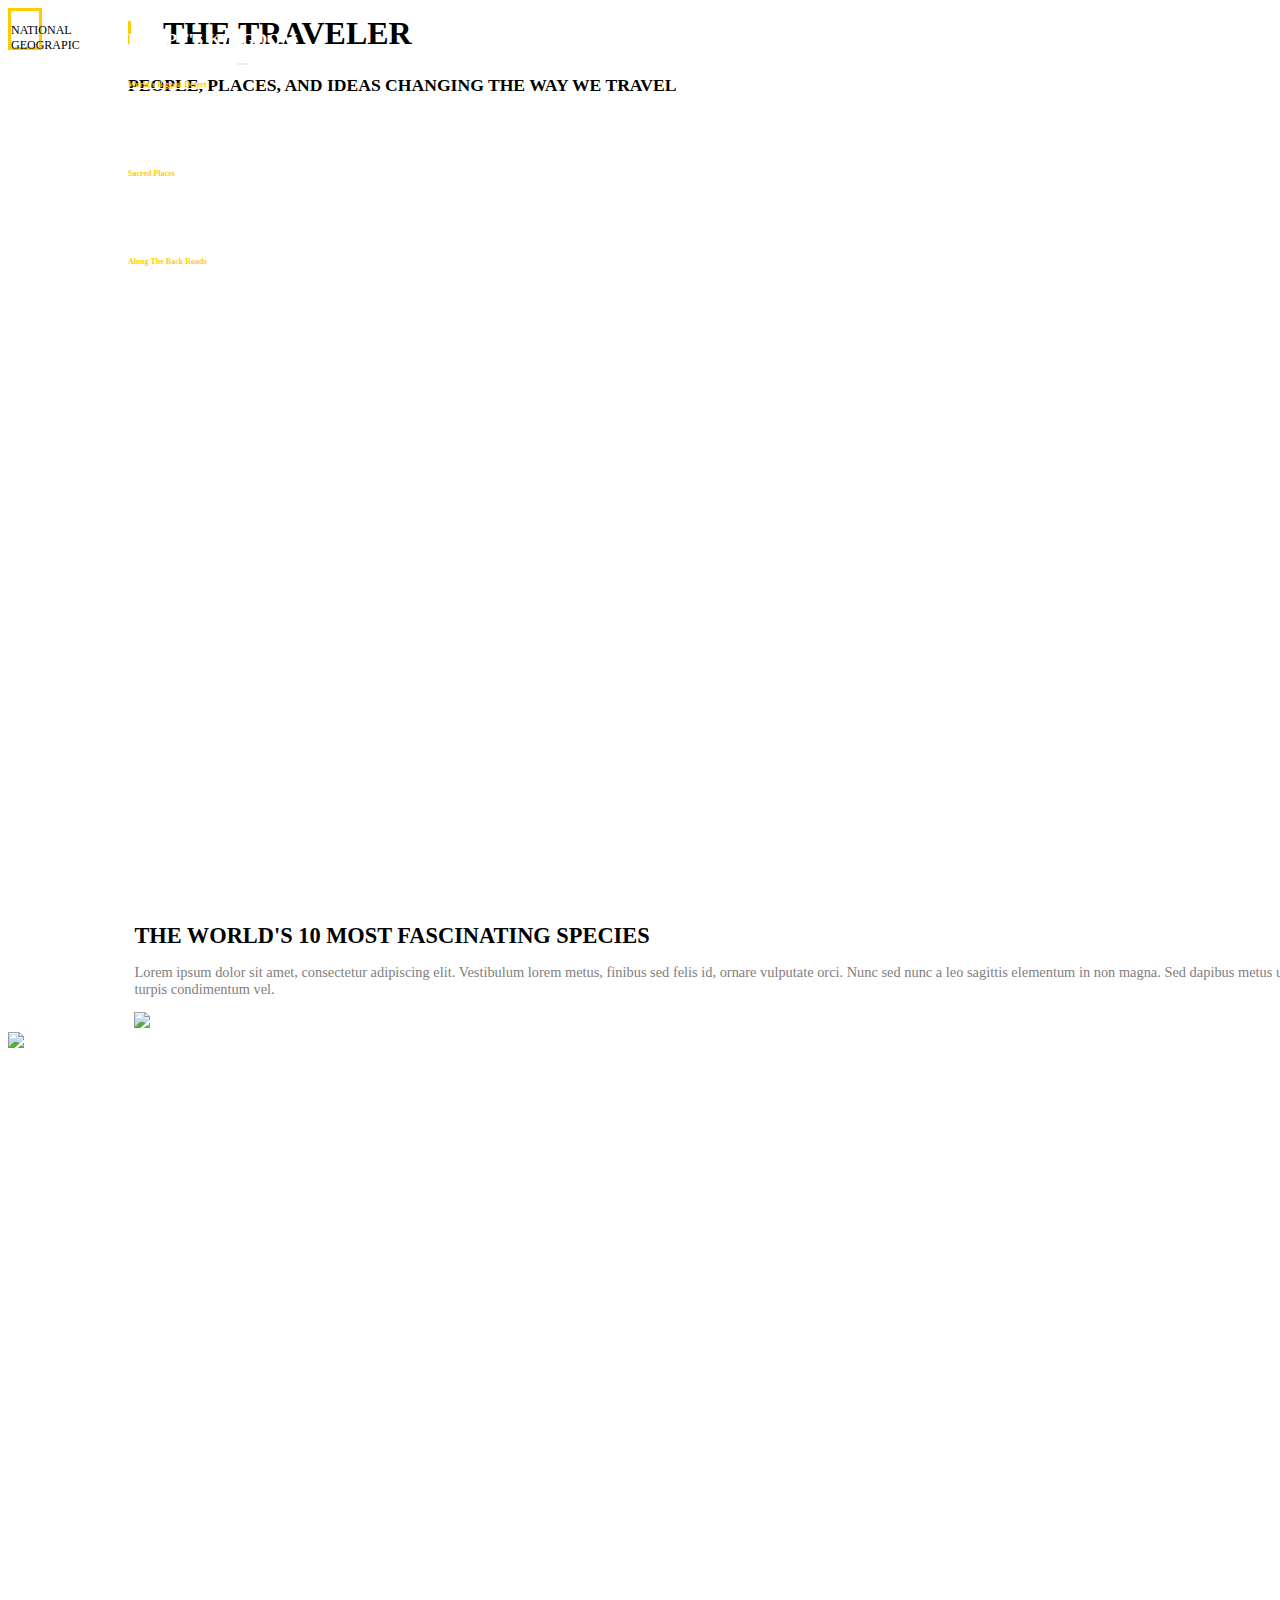
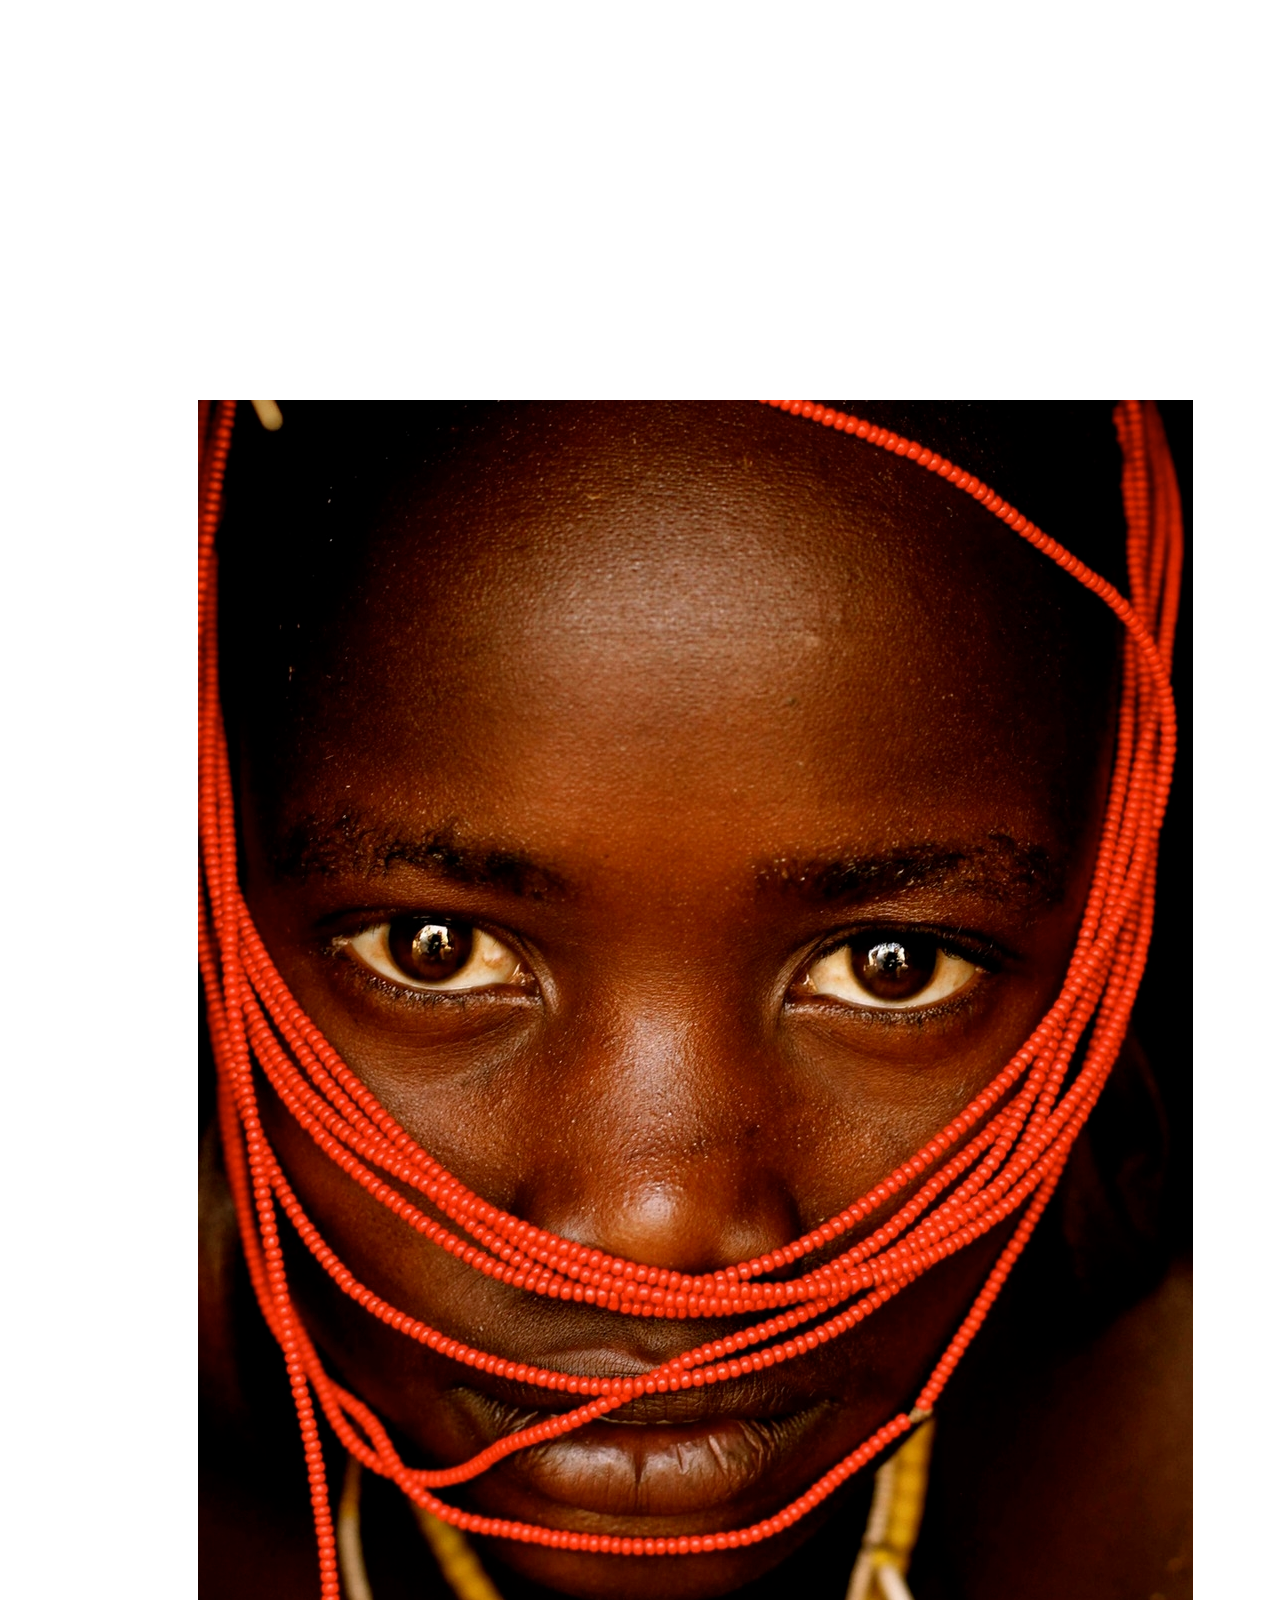
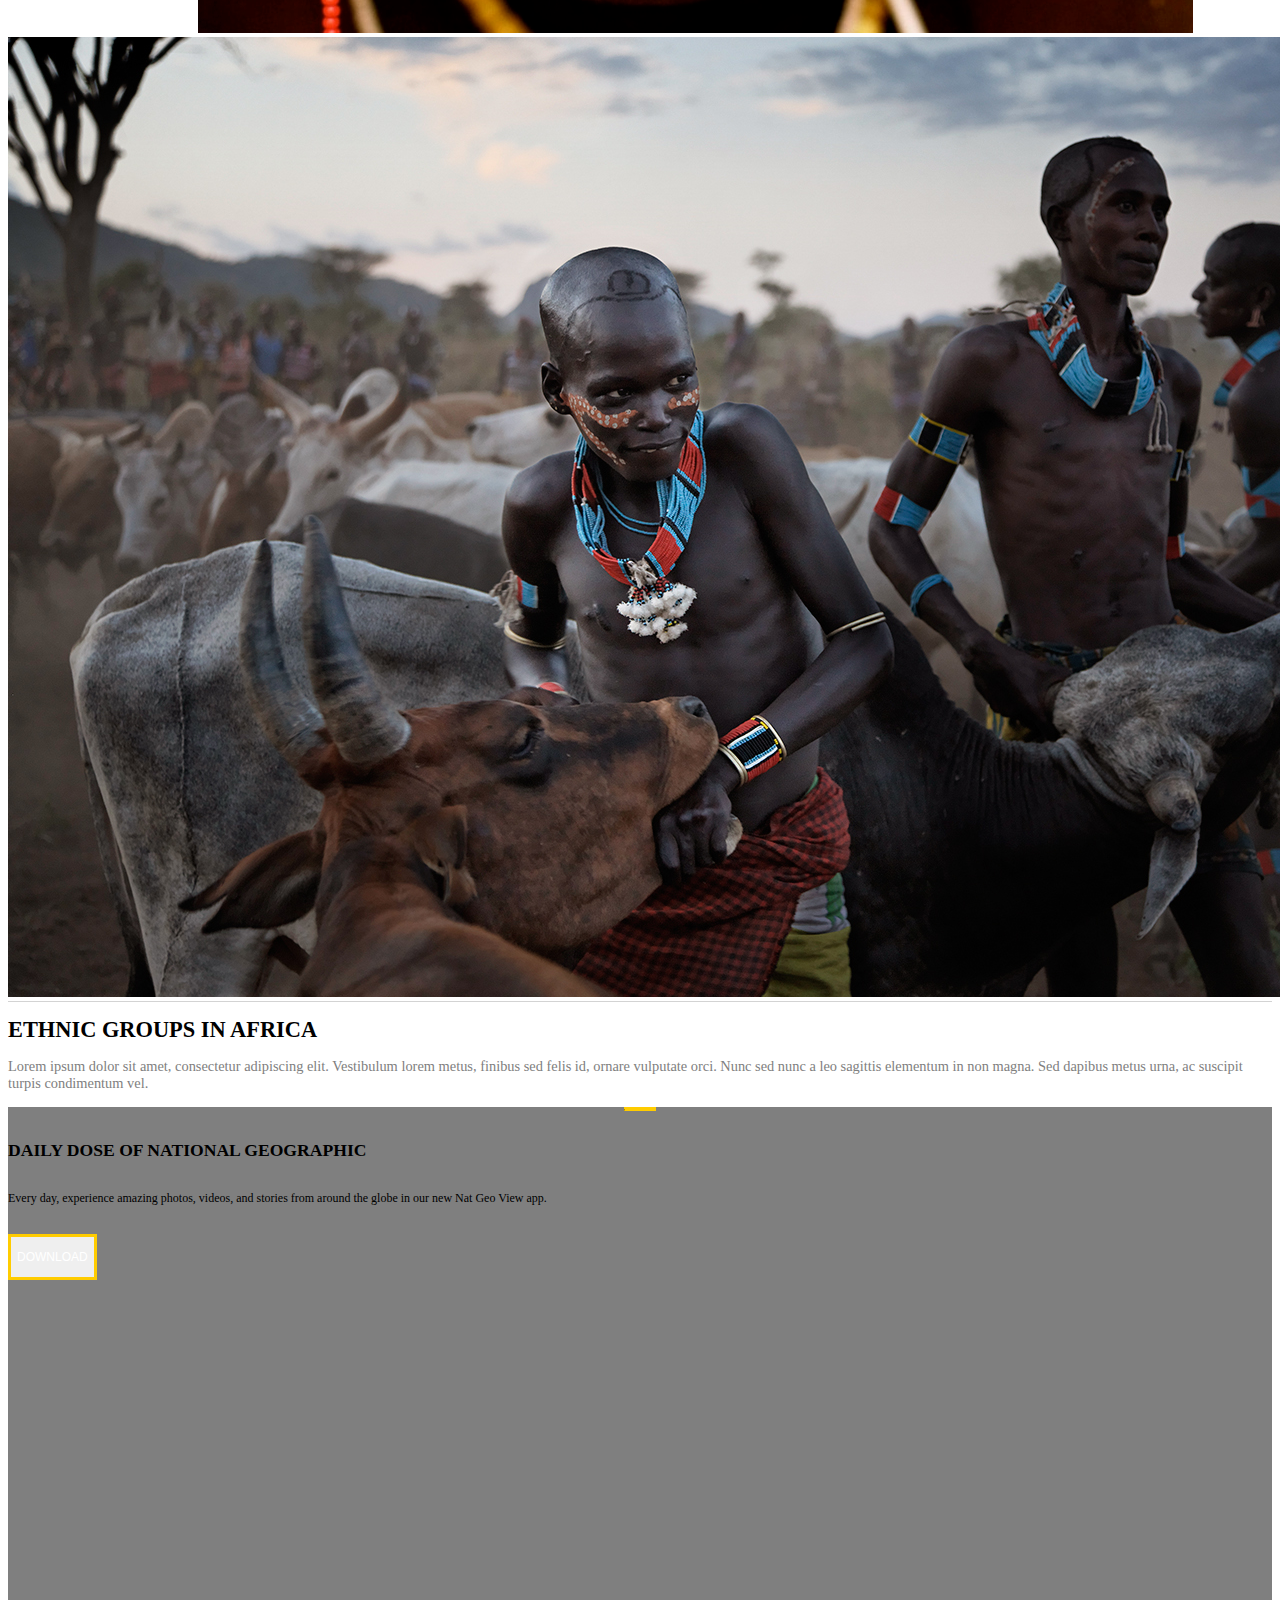
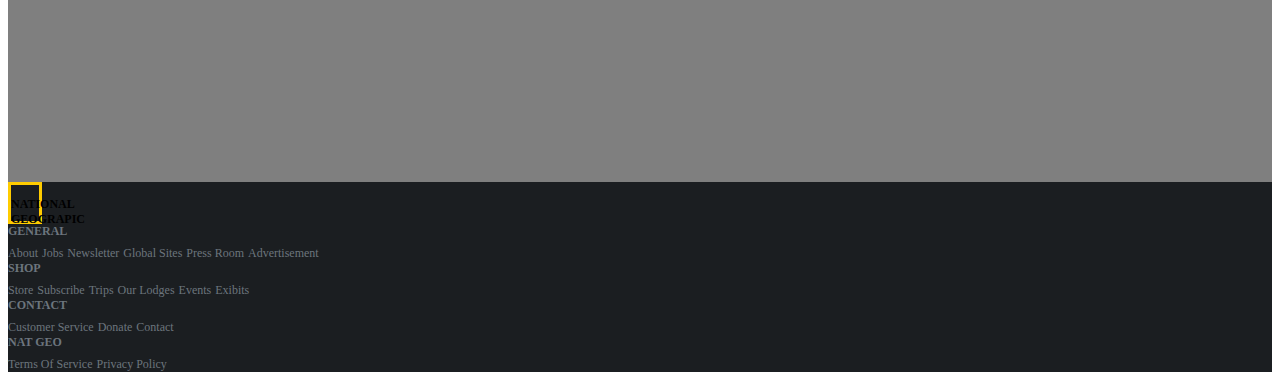
==== index.html @ 07c79721 "added background size to cover the app section" ====
<!DOCTYPE html>
<html lang="en">
  <head>
    <meta charset="utf-8">
    <meta name="viewport" content="width=device-width, initial-scale=1, shrink-to-fit=no">
    <link rel="stylesheet" href="https://stackpath.bootstrapcdn.com/bootstrap/4.1.0/css/bootstrap.min.css" integrity="sha384-9gVQ4dYFwwWSjIDZnLEWnxCjeSWFphJiwGPXr1jddIhOegiu1FwO5qRGvFXOdJZ4" crossorigin="anonymous">
    <link rel="stylesheet" href="https://use.fontawesome.com/releases/v5.0.9/css/all.css" integrity="sha384-5SOiIsAziJl6AWe0HWRKTXlfcSHKmYV4RBF18PPJ173Kzn7jzMyFuTtk8JA7QQG1" crossorigin="anonymous">
    <link rel="stylesheet" href="https://fonts.googleapis.com/css?family=Montserrat:200,300,400,700,900">
    <link rel="stylesheet" href="assets/stylesheets/main.css">
    <title>National Geographic</title>
  </head>

  <body>
    <section id="cover">
      <div class="p-5 text-white">
        <div class="row d-flex justify-content-between align-items-center">
          <div class="col-md-2 p-0">
            <div class="icon">
              <p class="m-0 pl-5">NATIONAL GEOGRAPIC</p>
            </div>
          </div>
          <div class="col-md-5 p-0">
            <nav class="navbar navbar-dark p-0">
              <a class="nav-item nav-link" href="#">VIDEO</a>
              <a class="nav-item nav-link" href="#">PHOTOGRAPHY</a>
              <a class="nav-item nav-link" href="#">THE MAGAZINE</a>
              <a class="nav-item nav-link" href="#"><i class="fas fa-search"></i></a>
              <button class="navbar-toggler p-0" type="button" data-toggle="collapse" data-target="#navbarNavAltMarkup" aria-controls="navbarNavAltMarkup" aria-expanded="false" aria-label="Toggle navigation">
                 <i class="fas fa-bars"></i>
              </button>
              <div class="collapse navbar-collapse" id="navbarNavAltMarkup">
                <div class="navbar-nav">
                  <a class="nav-item nav-link" href="#">SCIENCE</a>
                  <a class="nav-item nav-link" href="#">TRAVEL</a>
                  <a class="nav-item nav-link" href="#">ADVENTURE</a>
                  <a class="nav-item nav-link" href="#">ANIMALS</a>
                  <a class="nav-item nav-link" href="#">ENVIRONMENT</a>
                  <a class="nav-item nav-link" href="#">HISTORY</a>
                  <a class="nav-item nav-link" href="#">CULTURES</a>
                </div>
              </div>
            </nav>
          </div>
        </div>
        <div class="row d-flex justify-content-between align-items-center py-5" id="overlap">
          <div class="col-md-10 ml-5">
            <h1 class="pl-5" id="border-left">THE TRAVELER</h1>
            <h5 class="pl-5">PEOPLE, PLACES, AND IDEAS CHANGING THE WAY WE TRAVEL</h5>
          </div>
        </div>
        <div class="row d-flex justify-content-end align-items-end" id="overlap">
          <div class="col-sm-4 p-0">
            <a class="nav-item nav-link" href="#">
              <h5>EGYPT'S KINGDOM <i class="fas fa-arrow-right"></i></h5>
            </a>
            <a class="nav-item nav-link" href="#">
              <h6>World's Biggest Desert</h6>
            </a>
            <a class="nav-item nav-link" href="#">
              <h5>BIGGEST CATHEDRALS <i class="fas fa-arrow-right"></i></h5>
            </a>
            <a class="nav-item nav-link" href="#">
              <h6>Sacred Places</h6>
            </a>
            <a class="nav-item nav-link" href="#">
              <h5>FRENCH REVIVAL <i class="fas fa-arrow-right"></i></h5>
            </a>
            <a class="nav-item nav-link" href="#">
              <h6>Along The Back Roads</h6>
            </a>
          </div>
        </div>
      </div>
    </section>

    <section id="article_one">
        <div class="row my-5">
            <div class="col-5 d-flex flex-column justify-content-between article-one-left-column">
                <div class="px-5 mx-5 mt-5">
                    <h1 class="article_header">The world's 10 most fascinating species</h1>
                    <p class="notes">
                        Lorem ipsum dolor sit amet, consectetur adipiscing elit. Vestibulum lorem metus, finibus sed felis id, ornare vulputate orci. Nunc sed nunc a leo sagittis elementum in non magna. Sed dapibus metus urna, ac suscipit turpis condimentum vel.
                    </p>
                </div>

                <div class="container d-flex justify-content-end">
                    <div>
                        <img src="assets/images/ocelot.jpg" class="img-fluid">
                    </div>

                </div>

            </div>

            <div class="col">
                <div class="container">
                    <img src="assets/images/elephant.jpg" class="img-fluid">
                </div>
                <div class="container d-flex justify-content-end image-selector">
                    <div class="m-3 square"></div>
                    <div class="m-3 square"></div>
                    <div class="m-3 square"></div>
                </div>
            </div>
        </div>

    </section>


    <section id="article_two">
        <!-- First row -->
        <div class="row mb-5">
            <div class="col d-flex">
                <div class="container w-50 align-self-end left-picture">
                    <img class="img-fluid" src="assets/images/suri_beads.jpg">
                </div>
                <div class="container">
                    <img src="assets/images/africa.jpg" class="img-fluid mb-5">
                </div>

            </div>
        </div>


        <!-- Second row -->
        <div class="row mb-5 justify-content-end">
            <div class="col-1 d-flex justify-content-center">
                <div class="align-self-center text-squares">
                    <i class="far fa-square"></i>
                    <i class="fas fa-square"></i>
                    <i class="fas fa-square"></i>
                </div>
            </div>
            <div class="col-3">
                <div class="w-100 h-50" style="border-bottom: 1px solid lightgray" ></div>
            </div>
            <div class="col-4 d-flex">
                <div>
                    <h1 class="article_header">Ethnic groups in africa</h1>
                    <p class="notes">
                        Lorem ipsum dolor sit amet, consectetur adipiscing elit. Vestibulum lorem metus, finibus sed felis id, ornare vulputate orci. Nunc sed nunc a leo sagittis elementum in non magna. Sed dapibus metus urna, ac suscipit turpis condimentum vel.
                    </p>
                </div>

            </div>
            <div class="col-1"></div>

        </div>
    </section>

    <section id="app">
      <div class="row justify-content-center align-items-center text-white text-center h-100">
        <div class="col-md-6 px-3">
          <hr class="mb-5">
          <h5>DAILY DOSE OF NATIONAL GEOGRAPHIC</h5>
          <p>Every day, experience amazing photos, videos, and stories from around the globe in our new Nat Geo View app.</p>
          <button type="button" class="btn btn-outline-warning">
            <i class="fas fa-arrow-down float-left pr-2"></i>
            <p class="float-right m-0">DOWNLOAD</p>
          </button>
        </div>
      </div>
    </section>

    <footer>
      <div class="row justify-content-center align-items-start p-5 text-white">
        <div class="col-md-3 p-0">
          <div class="icon">
            <p class="m-0 pl-5">NATIONAL GEOGRAPIC</p>
          </div>
        </div>

        <div class="col-md-2 p-0">
          <div class="footer-nav">
            <p class="footer-item nav-link">GENERAL</p>
            <a class="footer-item nav-link" href="#">About</a>
            <a class="footer-item nav-link" href="#">Jobs</a>
            <a class="footer-item nav-link" href="#">Newsletter</a>
            <a class="footer-item nav-link" href="#">Global Sites</a>
            <a class="footer-item nav-link" href="#">Press Room</a>
            <a class="footer-item nav-link" href="#">Advertisement</a>
          </div>
        </div>

        <div class="col-md-2 p-0">
          <div class="footer-nav">
            <p class="footer-item nav-link">SHOP</p>
            <a class="footer-item nav-link" href="#">Store</a>
            <a class="footer-item nav-link" href="#">Subscribe</a>
            <a class="footer-item nav-link" href="#">Trips</a>
            <a class="footer-item nav-link" href="#">Our Lodges</a>
            <a class="footer-item nav-link" href="#">Events</a>
            <a class="footer-item nav-link" href="#">Exibits</a>
          </div>
        </div>

        <div class="col-md-2 p-0">
          <div class="footer-nav">
            <p class="footer-item nav-link">CONTACT</p>
            <a class="footer-item nav-link" href="#">Customer Service</a>
            <a class="footer-item nav-link" href="#">Donate</a>
            <a class="footer-item nav-link" href="#">Contact</a>
          </div>
        </div>

        <div class="col-md-2 p-0">
          <div class="footer-nav">
            <p class="footer-item nav-link">NAT GEO</p>
            <a class="footer-item nav-link" href="#">Terms Of Service</a>
            <a class="footer-item nav-link" href="#">Privacy Policy</a>
          </div>
        </div>

        <div class="col-md-1 d-flex p-0">
          <a class="footer-item nav-link px-2" href="#"><i class="fab fa-twitter"></i></a>
          <a class="footer-item nav-link px-2" href="#"><i class="fab fa-facebook"></i></a>
        </div>

      </div>
    </footer>

    <script src="https://code.jquery.com/jquery-3.3.1.slim.min.js" integrity="sha384-q8i/X+965DzO0rT7abK41JStQIAqVgRVzpbzo5smXKp4YfRvH+8abtTE1Pi6jizo" crossorigin="anonymous"></script>
    <script src="https://cdnjs.cloudflare.com/ajax/libs/popper.js/1.14.0/umd/popper.min.js" integrity="sha384-cs/chFZiN24E4KMATLdqdvsezGxaGsi4hLGOzlXwp5UZB1LY//20VyM2taTB4QvJ" crossorigin="anonymous"></script>
    <script src="https://stackpath.bootstrapcdn.com/bootstrap/4.1.0/js/bootstrap.min.js" integrity="sha384-uefMccjFJAIv6A+rW+L4AHf99KvxDjWSu1z9VI8SKNVmz4sk7buKt/6v9KI65qnm" crossorigin="anonymous"></script>
  </body>
</html>
---- assets/stylesheets/main.css ----
/* Globals */

h6 {
    color: #ffcc00;
}

h5 {
    font-size: 1.1rem;
}

p, a {
    font-size: 0.75rem;
}

nav {
    z-index: 10;
}

/* End of Globals */

/* Cover */

#cover {
  background: url(../images/cover.jpg) no-repeat center center fixed;
  -webkit-background-size: cover;
  -moz-background-size: cover;
  -o-background-size: cover;
  background-size: cover;
  height: 100vh;
}

.icon {
  border: 3px;
  border-color: #ffcc00;
  border-style: solid;
  width: 28px;
  height: 36px;
  line-height: normal;
}

#overlap {
  position: absolute;
  left: 10%;
  bottom: 0;
  right: 0;
  height: 100%;
}



.nav-item {
  color: white;
  padding: 0;
}

.nav-item:hover {
  color: white;
  text-decoration: underline;
}

.navbar-dark .navbar-toggler {
  color: white;
  border: 0;
}

#border-left {
  border-left: 3px;
  border-color: #ffcc00;
  border-left-style: solid;
  padding-left: 2rem;
  line-height: 0.75;
}

.row {
  margin: 0;
}



/*Article section*/
.article_header {
  font-size: 1.4rem;
  font-weight: 900;
  text-transform: uppercase
}

.rotate {
  transform: rotate(45deg);
}

.comment-line {
  border-right: 6px solid #ffc818 ;
}

.notes {
  font-size: 0.9rem;
  color: gray;
}

.image {
    width: 100%;
    height: 75%;
}

.article-one-left-column {
    position: relative;
    left: 10%;
    z-index: 100;
}

.left-picture {
    position: relative;
    left: 15%;
    z-index: 100;
}

.text-squares {
    color: lightgray;
    font-size: 0.7rem;
}

.square {
    width: 25%;
}

.square:after {
    content: "";
    display: block;
    padding-bottom: 100%;
}

.image-selector div:nth-child(1){
    background-image: url("../images/iguana.jpg");
    background-size: cover;
}

.image-selector div:nth-child(2){
    background-image: url("../images/owl.jpg");
    background-size: cover;
}

.image-selector div:nth-child(3){
    background-image: url("../images/fox.jpg");
    background-size: cover;
}

/* End of article */

/*App section*/

#app {
  background: url(../images/app.jpg) no-repeat center;
  background-color: rgba(0,0,0,0.5);
  background-blend-mode: overlay;
  background-size: cover;
  height: 75vh;
  min-height: 350px;
}

hr {
  width: 30px;
  border-top: 3px;
  border-color: #ffcc00;
  border-top-style: solid;
}

.btn {
  color: white;
  border: 3px;
  border-color: #ffcc00;
  border-style: solid;
  border-radius: 0;
  margin-top: 1rem;
}

/* End of app */

footer {
  background-color: #1b1e21;
}

footer p, .fab {
  font-weight: bold;
}

.footer-item, .footer-item:hover {
  color: #6c757d;
  padding-bottom: 0.25rem;
  margin: 0;
  text-decoration: none;
}
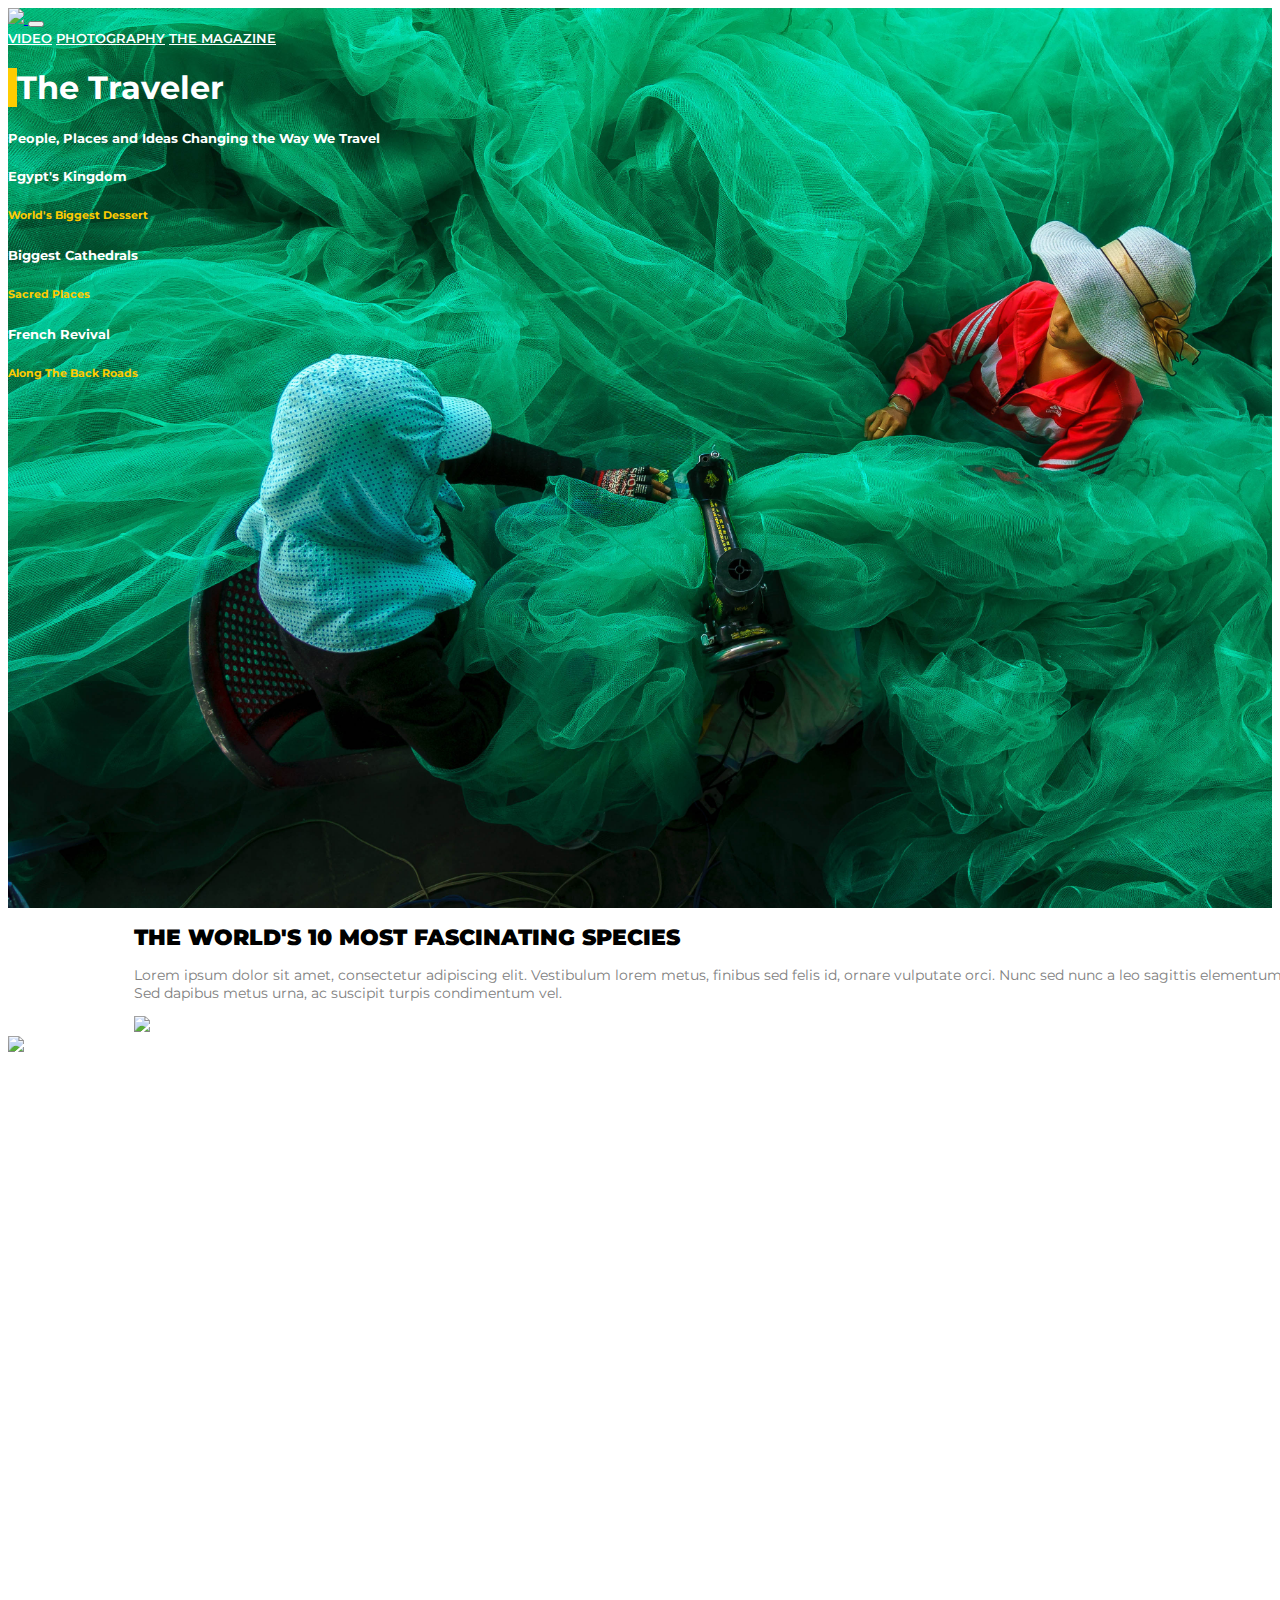
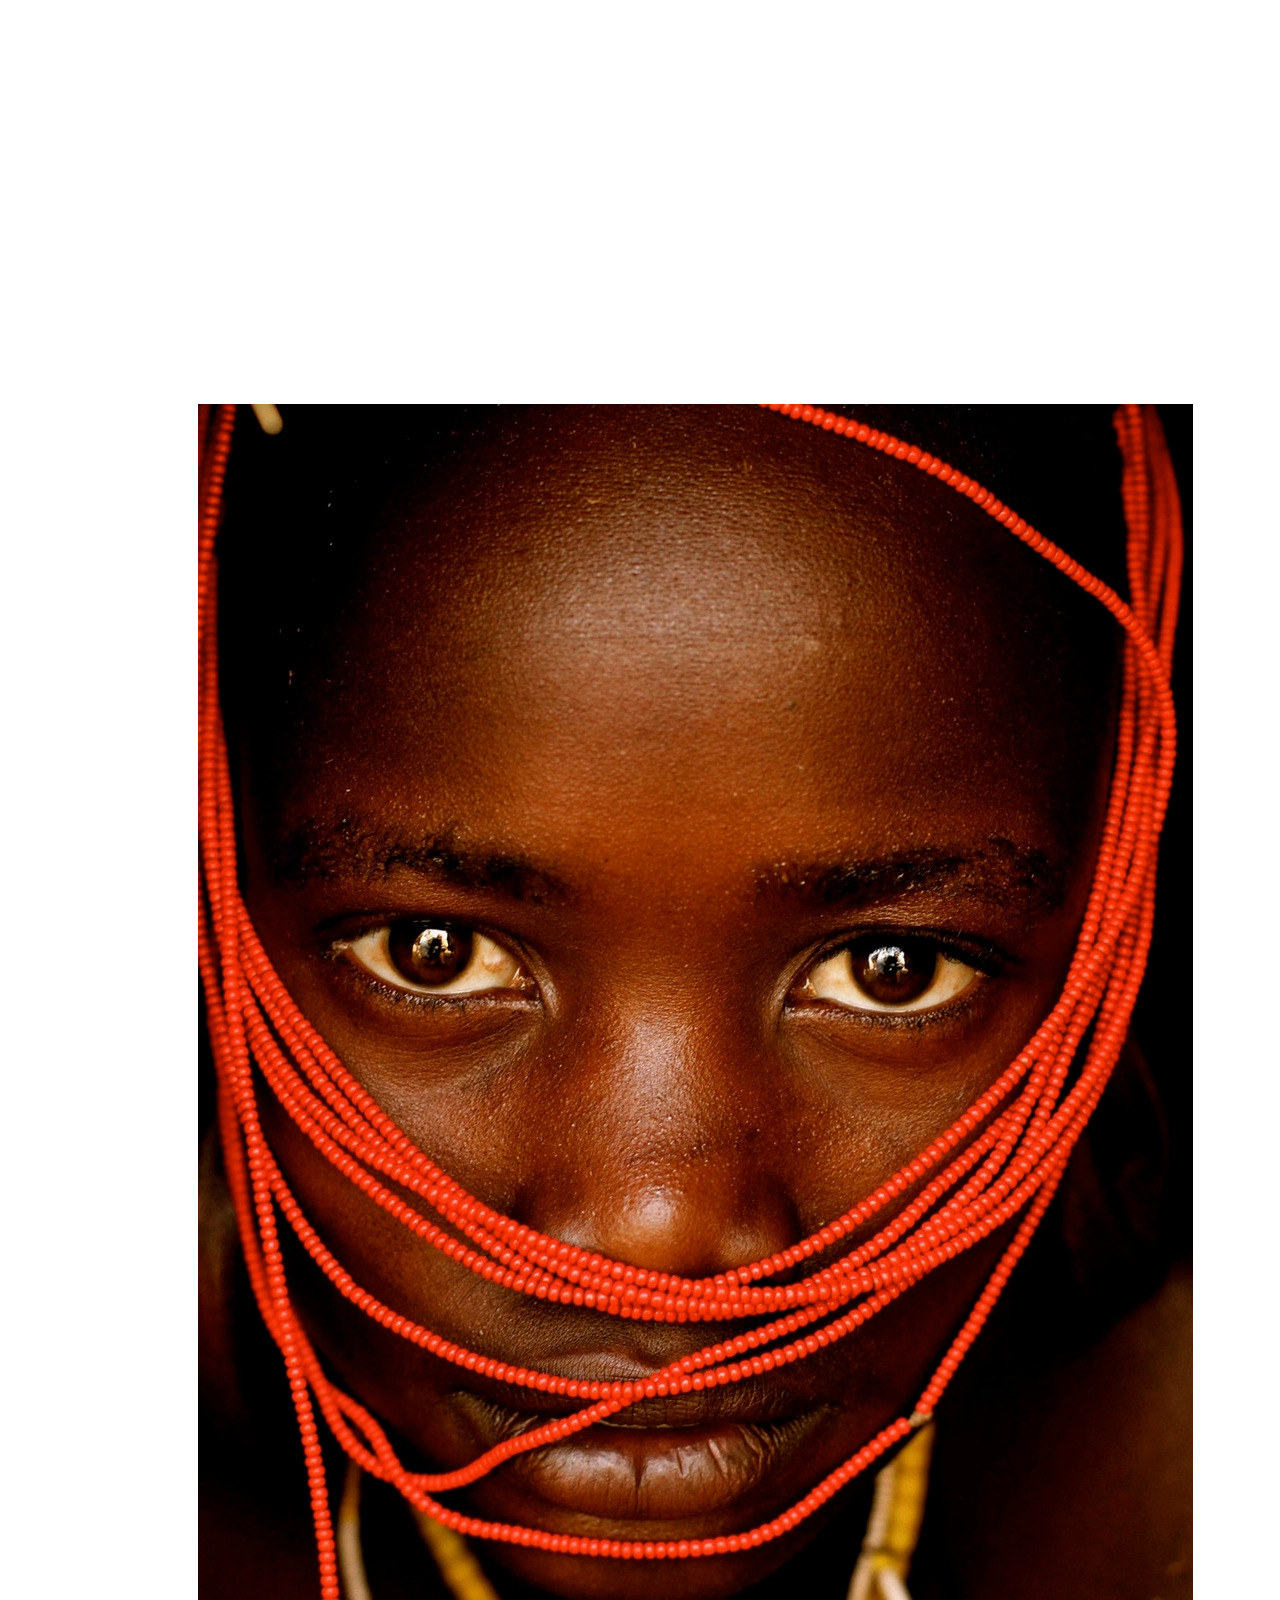
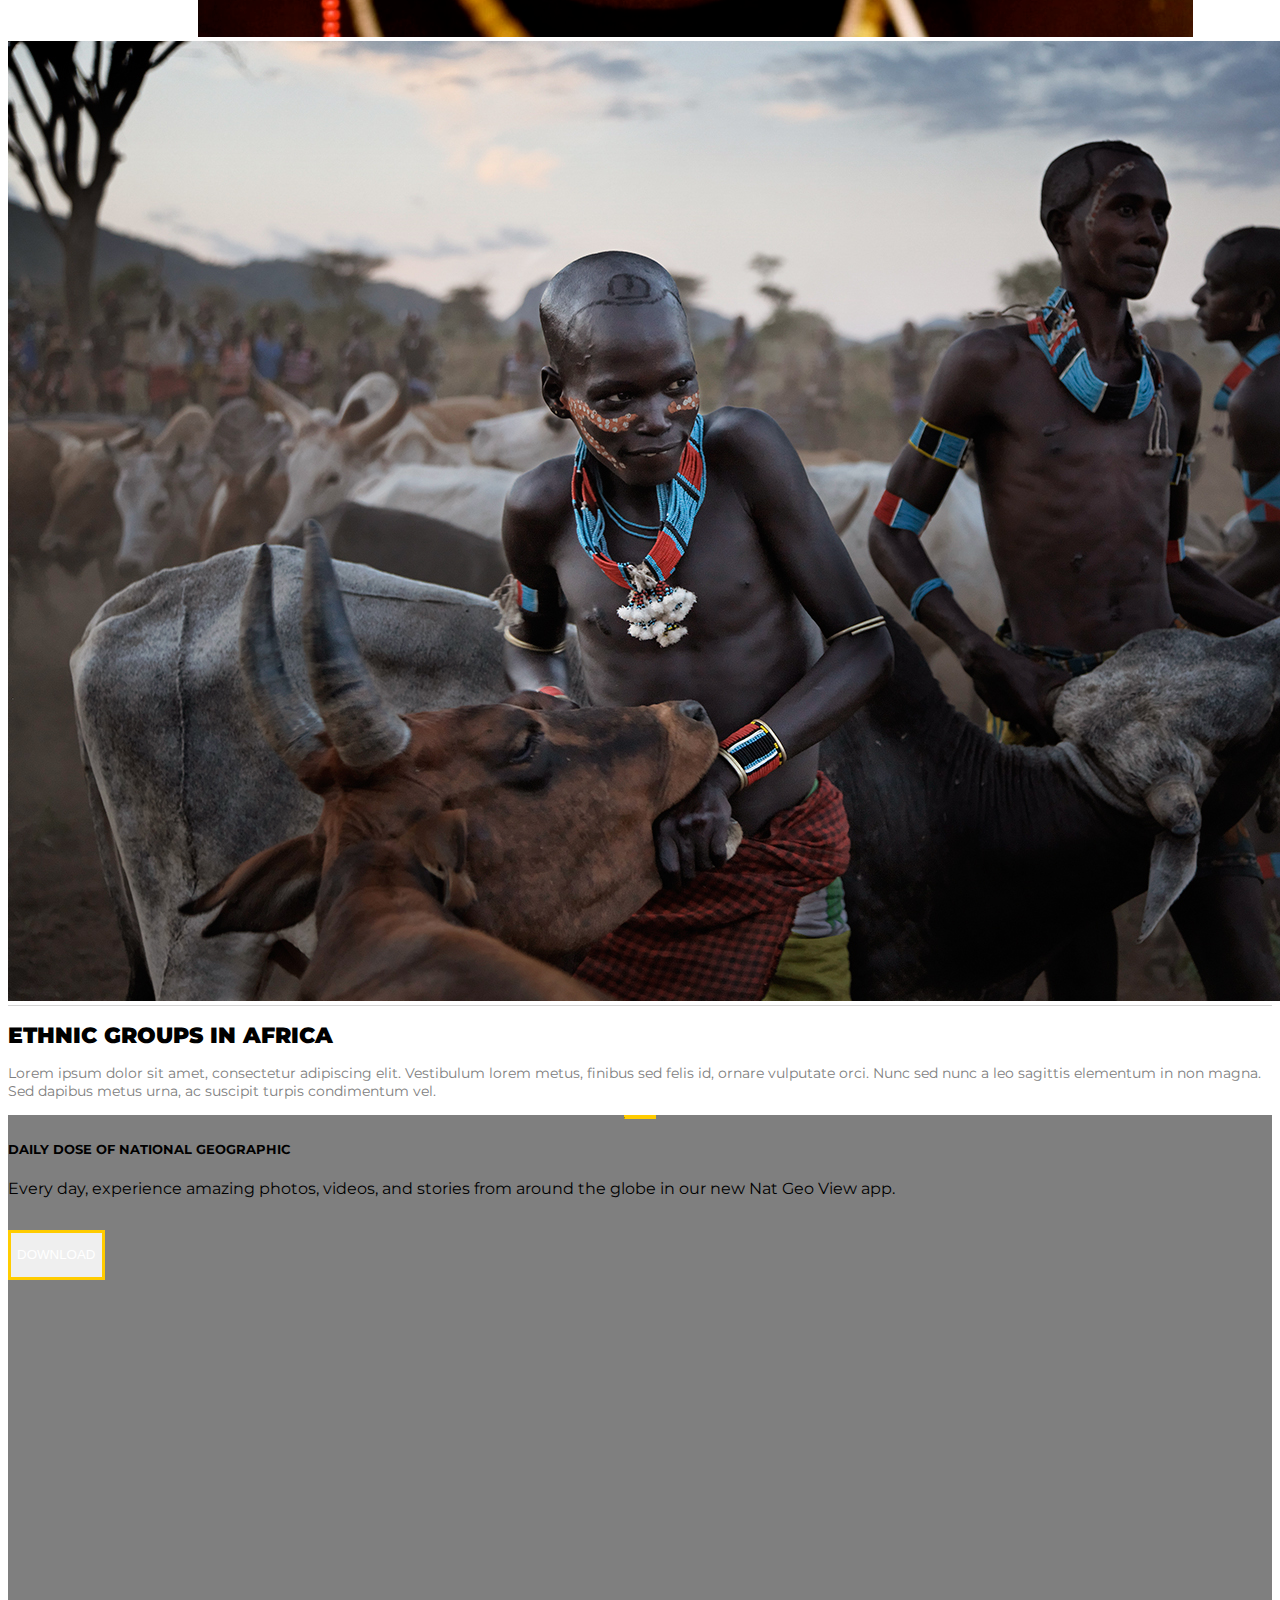
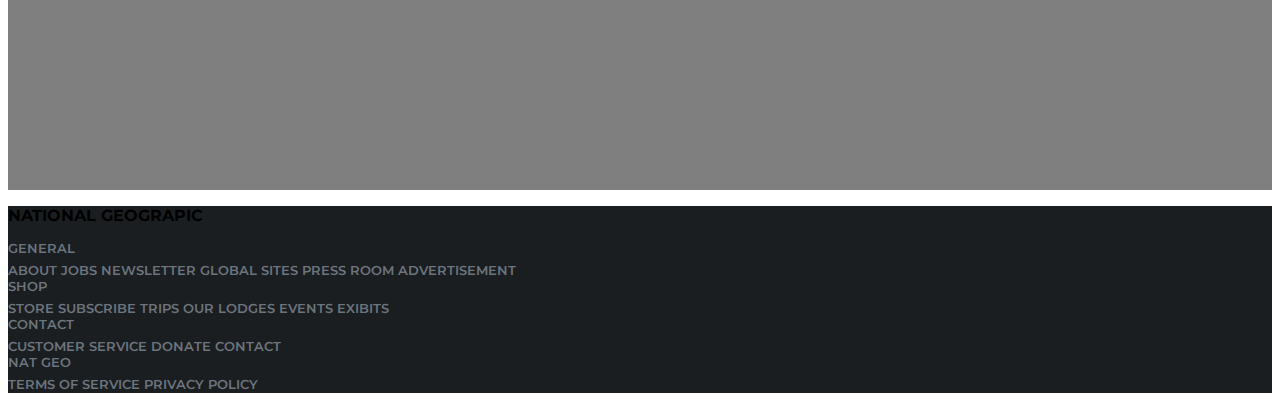
==== commit b03846ba: "Integrated new cover into index" ====
--- a/index.html
+++ b/index.html
@@ -1,89 +1,93 @@
 <!DOCTYPE html>
 <html lang="en">
-  <head>
+<head>
     <meta charset="utf-8">
     <meta name="viewport" content="width=device-width, initial-scale=1, shrink-to-fit=no">
-    <link rel="stylesheet" href="https://stackpath.bootstrapcdn.com/bootstrap/4.1.0/css/bootstrap.min.css" integrity="sha384-9gVQ4dYFwwWSjIDZnLEWnxCjeSWFphJiwGPXr1jddIhOegiu1FwO5qRGvFXOdJZ4" crossorigin="anonymous">
-    <link rel="stylesheet" href="https://use.fontawesome.com/releases/v5.0.9/css/all.css" integrity="sha384-5SOiIsAziJl6AWe0HWRKTXlfcSHKmYV4RBF18PPJ173Kzn7jzMyFuTtk8JA7QQG1" crossorigin="anonymous">
-    <link rel="stylesheet" href="https://fonts.googleapis.com/css?family=Montserrat:200,300,400,700,900">
+    <link rel="stylesheet" href="https://stackpath.bootstrapcdn.com/bootstrap/4.1.1/css/bootstrap.min.css" integrity="sha384-WskhaSGFgHYWDcbwN70/dfYBj47jz9qbsMId/iRN3ewGhXQFZCSftd1LZCfmhktB" crossorigin="anonymous">
+    <link rel="stylesheet" href="https://use.fontawesome.com/releases/v5.0.13/css/all.css" integrity="sha384-DNOHZ68U8hZfKXOrtjWvjxusGo9WQnrNx2sqG0tfsghAvtVlRW3tvkXWZh58N9jp" crossorigin="anonymous">
+    <link href="https://fonts.googleapis.com/css?family=Montserrat:100,200,300,400,500,600,700,800,900" rel="stylesheet">
     <link rel="stylesheet" href="assets/stylesheets/main.css">
     <title>National Geographic</title>
-  </head>
-
-  <body>
-    <section id="cover">
-      <div class="p-5 text-white">
-        <div class="row d-flex justify-content-between align-items-center">
-          <div class="col-md-2 p-0">
-            <div class="icon">
-              <p class="m-0 pl-5">NATIONAL GEOGRAPIC</p>
-            </div>
-          </div>
-          <div class="col-md-5 p-0">
-            <nav class="navbar navbar-dark p-0">
-              <a class="nav-item nav-link" href="#">VIDEO</a>
-              <a class="nav-item nav-link" href="#">PHOTOGRAPHY</a>
-              <a class="nav-item nav-link" href="#">THE MAGAZINE</a>
-              <a class="nav-item nav-link" href="#"><i class="fas fa-search"></i></a>
-              <button class="navbar-toggler p-0" type="button" data-toggle="collapse" data-target="#navbarNavAltMarkup" aria-controls="navbarNavAltMarkup" aria-expanded="false" aria-label="Toggle navigation">
-                 <i class="fas fa-bars"></i>
-              </button>
-              <div class="collapse navbar-collapse" id="navbarNavAltMarkup">
-                <div class="navbar-nav">
-                  <a class="nav-item nav-link" href="#">SCIENCE</a>
-                  <a class="nav-item nav-link" href="#">TRAVEL</a>
-                  <a class="nav-item nav-link" href="#">ADVENTURE</a>
-                  <a class="nav-item nav-link" href="#">ANIMALS</a>
-                  <a class="nav-item nav-link" href="#">ENVIRONMENT</a>
-                  <a class="nav-item nav-link" href="#">HISTORY</a>
-                  <a class="nav-item nav-link" href="#">CULTURES</a>
-                </div>
-              </div>
-            </nav>
-          </div>
-        </div>
-        <div class="row d-flex justify-content-between align-items-center py-5" id="overlap">
-          <div class="col-md-10 ml-5">
-            <h1 class="pl-5" id="border-left">THE TRAVELER</h1>
-            <h5 class="pl-5">PEOPLE, PLACES, AND IDEAS CHANGING THE WAY WE TRAVEL</h5>
-          </div>
-        </div>
-        <div class="row d-flex justify-content-end align-items-end" id="overlap">
-          <div class="col-sm-4 p-0">
-            <a class="nav-item nav-link" href="#">
-              <h5>EGYPT'S KINGDOM <i class="fas fa-arrow-right"></i></h5>
+</head>
+
+<body>
+<section class="cover">
+    <nav class="navbar navbar-expand-lg sticky-top" role="navigation">
+        <div class="container">
+            <a class="navbar-brand ml-3 mr-auto" href="#">
+                <img src="assets/images/natgeologo.png" class="img-fluid">
             </a>
-            <a class="nav-item nav-link" href="#">
-              <h6>World's Biggest Desert</h6>
-            </a>
-            <a class="nav-item nav-link" href="#">
-              <h5>BIGGEST CATHEDRALS <i class="fas fa-arrow-right"></i></h5>
-            </a>
-            <a class="nav-item nav-link" href="#">
-              <h6>Sacred Places</h6>
-            </a>
-            <a class="nav-item nav-link" href="#">
-              <h5>FRENCH REVIVAL <i class="fas fa-arrow-right"></i></h5>
-            </a>
-            <a class="nav-item nav-link" href="#">
-              <h6>Along The Back Roads</h6>
-            </a>
-          </div>
-        </div>
-      </div>
-    </section>
-
-    <section id="article_one">
+            <button class="navbar-toggler" type="button" data-toggle="collapse" data-target="#navbarNav" aria-controls="navbarNav" aria-expanded="false" aria-label="Toggle navigation">
+                        <span class="navbar-toggler-icon">
+                            <i class="fas fa-bars align-middle"></i>
+                        </span>
+            </button>
+            <div class="collapse navbar-collapse justify-content-end" id="navbarNav">
+                <a class="nav-link" href="#">Video</a>
+                <a class="nav-link" href="#">Photography</a>
+                <a class="nav-link" href="#">The Magazine</a>
+                <a class="nav-link" href="#"><i class="fas fa-search"></i></a>
+            </div>
+        </div>
+    </nav>
+
+    <div class="container d-flex flex-column justify-content-between h-100">
+        <div class="row">
+        </div>
+
+        <div class="row">
+            <div class="col">
+                <div class="cover-heading">
+                    <div class="pl-5">
+                        <h1 class="text-uppercase font-weight-bold">The Traveler</h1>
+                    </div>
+                    <div class="pl-5">
+                        <h5 class="text-uppercase font-weight-bold">People, Places and Ideas Changing the Way We Travel</h5>
+                    </div>
+                </div>
+            </div>
+        </div>
+
+        <div class="row justify-content-end">
+            <div class="col col-lg-3 d-flex flex-column">
+                <div class="cover-bottom-link mb-3">
+                    <div class="d-flex">
+                        <h5 class="text-uppercase font-weight-bold mr-auto">Egypt's Kingdom</h5>
+                        <h5 class="text-uppercase font-weight-bold"><i class="fas fa-arrow-right"></i></h5>
+                    </div>
+                    <h6 class="font-weight-bold">World's Biggest Dessert</h6>
+                </div>
+                <div class="cover-bottom-link mb-3">
+                    <div class="d-flex">
+                        <h5 class="text-uppercase font-weight-bold mr-auto">Biggest Cathedrals</h5>
+                        <h5 class="text-uppercase font-weight-bold"><i class="fas fa-arrow-right"></i></h5>
+                    </div>
+                    <h6 class="font-weight-bold">Sacred Places</h6>
+                </div>
+                <div class="cover-bottom-link mb-3">
+                    <div class="d-flex">
+                        <h5 class="text-uppercase font-weight-bold mr-auto">French Revival</h5>
+                        <h5 class="text-uppercase font-weight-bold"><i class="fas fa-arrow-right"></i></h5>
+                    </div>
+                    <h6 class="font-weight-bold">Along The Back Roads</h6>
+                </div>
+            </div>
+        </div>
+    </div>
+</section>
+
+<section id="article_one">
+    <div class="container-fluid">
         <div class="row my-5">
-            <div class="col-5 d-flex flex-column justify-content-between article-one-left-column">
-                <div class="px-5 mx-5 mt-5">
+            <div class="col-5 d-flex flex-column article-one-left-column">
+                <div class="w-75 my-auto">
                     <h1 class="article_header">The world's 10 most fascinating species</h1>
                     <p class="notes">
                         Lorem ipsum dolor sit amet, consectetur adipiscing elit. Vestibulum lorem metus, finibus sed felis id, ornare vulputate orci. Nunc sed nunc a leo sagittis elementum in non magna. Sed dapibus metus urna, ac suscipit turpis condimentum vel.
                     </p>
                 </div>
 
-                <div class="container d-flex justify-content-end">
+                <div class="container-fluid">
                     <div>
                         <img src="assets/images/ocelot.jpg" class="img-fluid">
                     </div>
@@ -104,10 +108,13 @@
             </div>
         </div>
 
-    </section>
-
-
-    <section id="article_two">
+    </div>
+
+</section>
+
+
+<section id="article_two">
+    <div class="container-fluid">
         <!-- First row -->
         <div class="row mb-5">
             <div class="col d-flex">
@@ -146,81 +153,84 @@
             <div class="col-1"></div>
 
         </div>
-    </section>
-
-    <section id="app">
-      <div class="row justify-content-center align-items-center text-white text-center h-100">
+    </div>
+</section>
+
+<section id="app">
+    <div class="row justify-content-center align-items-center text-white text-center h-100">
         <div class="col-md-6 px-3">
-          <hr class="mb-5">
-          <h5>DAILY DOSE OF NATIONAL GEOGRAPHIC</h5>
-          <p>Every day, experience amazing photos, videos, and stories from around the globe in our new Nat Geo View app.</p>
-          <button type="button" class="btn btn-outline-warning">
-            <i class="fas fa-arrow-down float-left pr-2"></i>
-            <p class="float-right m-0">DOWNLOAD</p>
-          </button>
-        </div>
-      </div>
-    </section>
-
-    <footer>
-      <div class="row justify-content-center align-items-start p-5 text-white">
+            <hr class="mb-5">
+            <h5>DAILY DOSE OF NATIONAL GEOGRAPHIC</h5>
+            <p>Every day, experience amazing photos, videos, and stories from around the globe in our new Nat Geo View app.</p>
+            <button type="button" class="btn btn-outline-warning">
+                <i class="fas fa-arrow-down float-left pr-2"></i>
+                <p class="float-right m-0">DOWNLOAD</p>
+            </button>
+        </div>
+    </div>
+</section>
+
+<footer>
+    <div class="row justify-content-center align-items-start p-5 text-white">
         <div class="col-md-3 p-0">
-          <div class="icon">
-            <p class="m-0 pl-5">NATIONAL GEOGRAPIC</p>
-          </div>
-        </div>
-
-        <div class="col-md-2 p-0">
-          <div class="footer-nav">
-            <p class="footer-item nav-link">GENERAL</p>
-            <a class="footer-item nav-link" href="#">About</a>
-            <a class="footer-item nav-link" href="#">Jobs</a>
-            <a class="footer-item nav-link" href="#">Newsletter</a>
-            <a class="footer-item nav-link" href="#">Global Sites</a>
-            <a class="footer-item nav-link" href="#">Press Room</a>
-            <a class="footer-item nav-link" href="#">Advertisement</a>
-          </div>
-        </div>
-
-        <div class="col-md-2 p-0">
-          <div class="footer-nav">
-            <p class="footer-item nav-link">SHOP</p>
-            <a class="footer-item nav-link" href="#">Store</a>
-            <a class="footer-item nav-link" href="#">Subscribe</a>
-            <a class="footer-item nav-link" href="#">Trips</a>
-            <a class="footer-item nav-link" href="#">Our Lodges</a>
-            <a class="footer-item nav-link" href="#">Events</a>
-            <a class="footer-item nav-link" href="#">Exibits</a>
-          </div>
-        </div>
-
-        <div class="col-md-2 p-0">
-          <div class="footer-nav">
-            <p class="footer-item nav-link">CONTACT</p>
-            <a class="footer-item nav-link" href="#">Customer Service</a>
-            <a class="footer-item nav-link" href="#">Donate</a>
-            <a class="footer-item nav-link" href="#">Contact</a>
-          </div>
-        </div>
-
-        <div class="col-md-2 p-0">
-          <div class="footer-nav">
-            <p class="footer-item nav-link">NAT GEO</p>
-            <a class="footer-item nav-link" href="#">Terms Of Service</a>
-            <a class="footer-item nav-link" href="#">Privacy Policy</a>
-          </div>
+            <div class="icon">
+                <p class="m-0 pl-5">NATIONAL GEOGRAPIC</p>
+            </div>
+        </div>
+
+        <div class="col-md-2 p-0">
+            <div class="footer-nav">
+                <p class="footer-item nav-link">GENERAL</p>
+                <a class="footer-item nav-link" href="#">About</a>
+                <a class="footer-item nav-link" href="#">Jobs</a>
+                <a class="footer-item nav-link" href="#">Newsletter</a>
+                <a class="footer-item nav-link" href="#">Global Sites</a>
+                <a class="footer-item nav-link" href="#">Press Room</a>
+                <a class="footer-item nav-link" href="#">Advertisement</a>
+            </div>
+        </div>
+
+        <div class="col-md-2 p-0">
+            <div class="footer-nav">
+                <p class="footer-item nav-link">SHOP</p>
+                <a class="footer-item nav-link" href="#">Store</a>
+                <a class="footer-item nav-link" href="#">Subscribe</a>
+                <a class="footer-item nav-link" href="#">Trips</a>
+                <a class="footer-item nav-link" href="#">Our Lodges</a>
+                <a class="footer-item nav-link" href="#">Events</a>
+                <a class="footer-item nav-link" href="#">Exibits</a>
+            </div>
+        </div>
+
+        <div class="col-md-2 p-0">
+            <div class="footer-nav">
+                <p class="footer-item nav-link">CONTACT</p>
+                <a class="footer-item nav-link" href="#">Customer Service</a>
+                <a class="footer-item nav-link" href="#">Donate</a>
+                <a class="footer-item nav-link" href="#">Contact</a>
+            </div>
+        </div>
+
+        <div class="col-md-2 p-0">
+            <div class="footer-nav">
+                <p class="footer-item nav-link">NAT GEO</p>
+                <a class="footer-item nav-link" href="#">Terms Of Service</a>
+                <a class="footer-item nav-link" href="#">Privacy Policy</a>
+            </div>
         </div>
 
         <div class="col-md-1 d-flex p-0">
-          <a class="footer-item nav-link px-2" href="#"><i class="fab fa-twitter"></i></a>
-          <a class="footer-item nav-link px-2" href="#"><i class="fab fa-facebook"></i></a>
-        </div>
-
-      </div>
-    </footer>
-
-    <script src="https://code.jquery.com/jquery-3.3.1.slim.min.js" integrity="sha384-q8i/X+965DzO0rT7abK41JStQIAqVgRVzpbzo5smXKp4YfRvH+8abtTE1Pi6jizo" crossorigin="anonymous"></script>
-    <script src="https://cdnjs.cloudflare.com/ajax/libs/popper.js/1.14.0/umd/popper.min.js" integrity="sha384-cs/chFZiN24E4KMATLdqdvsezGxaGsi4hLGOzlXwp5UZB1LY//20VyM2taTB4QvJ" crossorigin="anonymous"></script>
-    <script src="https://stackpath.bootstrapcdn.com/bootstrap/4.1.0/js/bootstrap.min.js" integrity="sha384-uefMccjFJAIv6A+rW+L4AHf99KvxDjWSu1z9VI8SKNVmz4sk7buKt/6v9KI65qnm" crossorigin="anonymous"></script>
-  </body>
+            <a class="footer-item nav-link px-2" href="#"><i class="fab fa-twitter"></i></a>
+            <a class="footer-item nav-link px-2" href="#"><i class="fab fa-facebook"></i></a>
+        </div>
+
+    </div>
+</footer>
+
+<script src="https://code.jquery.com/jquery-3.3.1.slim.min.js" integrity="sha384-q8i/X+965DzO0rT7abK41JStQIAqVgRVzpbzo5smXKp4YfRvH+8abtTE1Pi6jizo" crossorigin="anonymous"></script>
+<script src="https://cdnjs.cloudflare.com/ajax/libs/popper.js/1.14.3/umd/popper.min.js" integrity="sha384-ZMP7rVo3mIykV+2+9J3UJ46jBk0WLaUAdn689aCwoqbBJiSnjAK/l8WvCWPIPm49" crossorigin="anonymous"></script>
+<script src="https://stackpath.bootstrapcdn.com/bootstrap/4.1.1/js/bootstrap.min.js" integrity="sha384-smHYKdLADwkXOn1EmN1qk/HfnUcbVRZyYmZ4qpPea6sjB/pTJ0euyQp0Mk8ck+5T" crossorigin="anonymous"></script>
+
+
+</body>
 </html>
--- a/assets/stylesheets/main.css
+++ b/assets/stylesheets/main.css
@@ -1,78 +1,64 @@
 /* Globals */
+body {
+    font-family: 'Montserrat', sans-serif;
+}
 
-h6 {
+/* Navbar */
+
+nav button {
+    color: white;
+}
+
+/* Navbar */
+.navbar-brand {
+    width: 125px;
+}
+
+.nav-link {
+    text-transform: uppercase;
+    font-weight: 600;
+    font-size: 0.8rem;
+    color: white;
+}
+
+.nav-link:hover {
     color: #ffcc00;
 }
 
-h5 {
-    font-size: 1.1rem;
+/* Cover */
+
+.cover {
+    background-image: url("../images/cover.jpg");
+    background-size: cover;
+    height: 100vh;
+    color: white;
 }
 
-p, a {
-    font-size: 0.75rem;
+.cover-bottom-link h6 {
+    color: #ffcc00;
 }
-
-nav {
-    z-index: 10;
-}
-
-/* End of Globals */
 
 /* Cover */
 
-#cover {
-  background: url(../images/cover.jpg) no-repeat center center fixed;
-  -webkit-background-size: cover;
-  -moz-background-size: cover;
-  -o-background-size: cover;
-  background-size: cover;
-  height: 100vh;
+.cover-heading div:first-of-type {
+    border-left: solid 9px #ffcc00;
 }
 
-.icon {
-  border: 3px;
-  border-color: #ffcc00;
-  border-style: solid;
-  width: 28px;
-  height: 36px;
-  line-height: normal;
+@media (min-width: 992px) {
+
+
 }
 
-#overlap {
-  position: absolute;
-  left: 10%;
-  bottom: 0;
-  right: 0;
-  height: 100%;
-}
+@media screen and (max-width: 992px){
 
+    .navbar-collapse {
+        background-color: rgba(0,0,0,0.75);
+    }
 
+    nav {
+        background-color: rgba(0,0,0,0.5);
+    }
 
-.nav-item {
-  color: white;
-  padding: 0;
-}
-
-.nav-item:hover {
-  color: white;
-  text-decoration: underline;
-}
-
-.navbar-dark .navbar-toggler {
-  color: white;
-  border: 0;
-}
-
-#border-left {
-  border-left: 3px;
-  border-color: #ffcc00;
-  border-left-style: solid;
-  padding-left: 2rem;
-  line-height: 0.75;
-}
-
-.row {
-  margin: 0;
 }
 
 
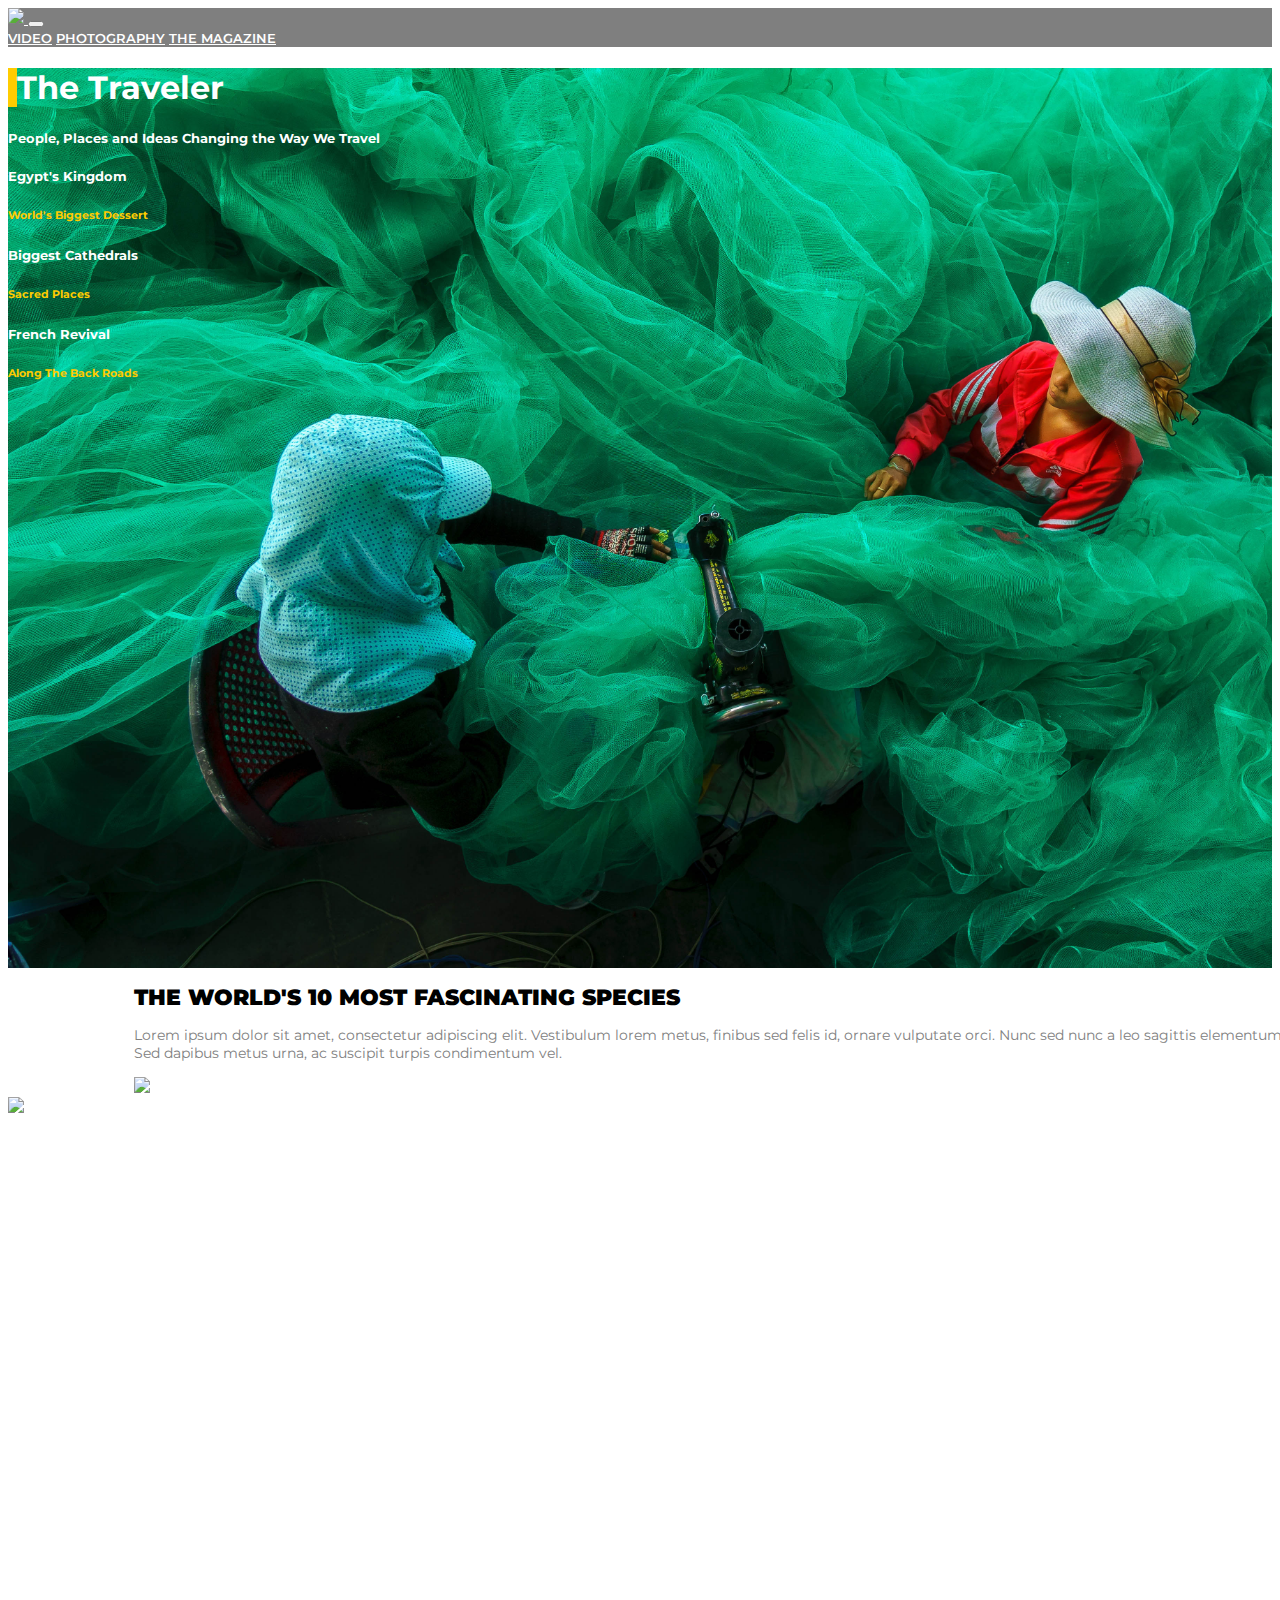
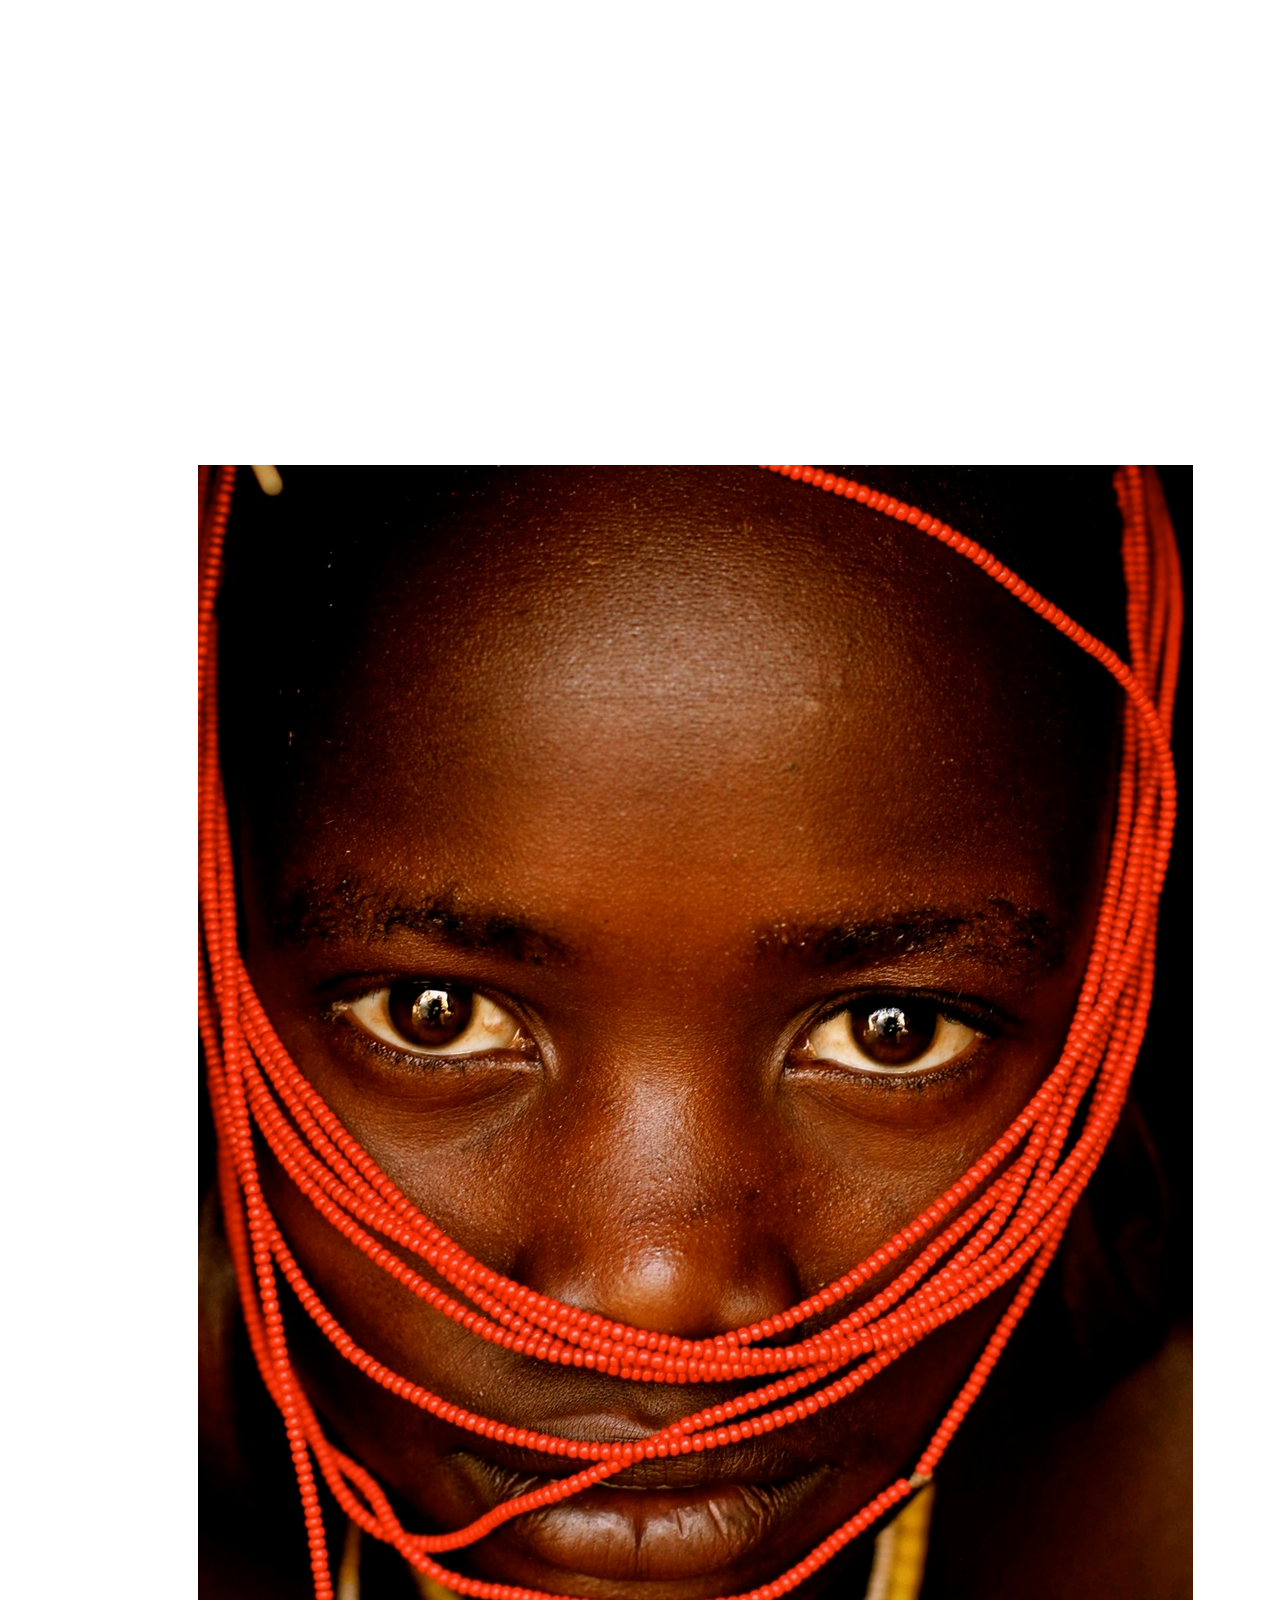
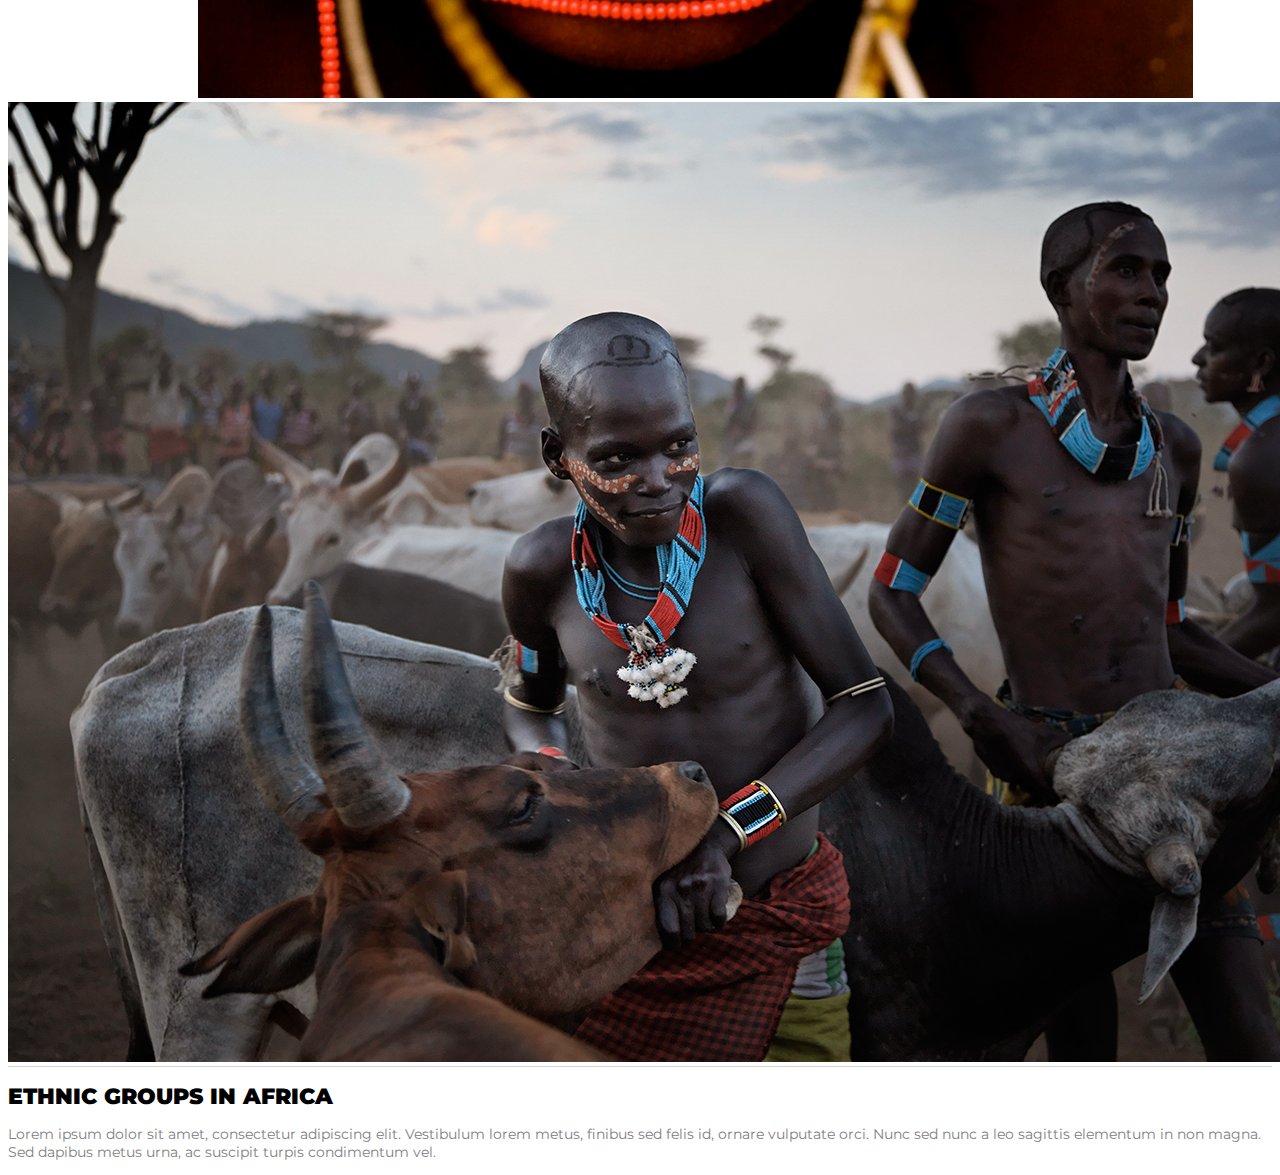
==== commit 4cc06679: "Changed containers to container-fluid, removed container from navbar and killed app and footer secti" ====
--- a/index.html
+++ b/index.html
@@ -11,27 +11,25 @@
 </head>
 
 <body>
-<section class="cover">
-    <nav class="navbar navbar-expand-lg sticky-top" role="navigation">
-        <div class="container">
-            <a class="navbar-brand ml-3 mr-auto" href="#">
-                <img src="assets/images/natgeologo.png" class="img-fluid">
-            </a>
-            <button class="navbar-toggler" type="button" data-toggle="collapse" data-target="#navbarNav" aria-controls="navbarNav" aria-expanded="false" aria-label="Toggle navigation">
+<nav class="navbar navbar-expand-lg fixed-top" role="navigation">
+    <a class="navbar-brand mr-auto" href="#">
+        <img src="assets/images/natgeologo.png" class="img-fluid">
+    </a>
+    <button class="navbar-toggler" type="button" data-toggle="collapse" data-target="#navbarNav" aria-controls="navbarNav" aria-expanded="false" aria-label="Toggle navigation">
                         <span class="navbar-toggler-icon">
                             <i class="fas fa-bars align-middle"></i>
                         </span>
-            </button>
-            <div class="collapse navbar-collapse justify-content-end" id="navbarNav">
-                <a class="nav-link" href="#">Video</a>
-                <a class="nav-link" href="#">Photography</a>
-                <a class="nav-link" href="#">The Magazine</a>
-                <a class="nav-link" href="#"><i class="fas fa-search"></i></a>
-            </div>
-        </div>
-    </nav>
+    </button>
+    <div class="collapse navbar-collapse justify-content-end" id="navbarNav">
+        <a class="nav-link" href="#">Video</a>
+        <a class="nav-link" href="#">Photography</a>
+        <a class="nav-link" href="#">The Magazine</a>
+        <a class="nav-link" href="#"><i class="fas fa-search"></i></a>
+    </div>
+</nav>
 
-    <div class="container d-flex flex-column justify-content-between h-100">
+<section class="cover">
+    <div class="container-fluid d-flex flex-column justify-content-between h-100">
         <div class="row">
         </div>
 
@@ -49,7 +47,7 @@
         </div>
 
         <div class="row justify-content-end">
-            <div class="col col-lg-3 d-flex flex-column">
+            <div class="col col-lg-3 d-flex flex-column cover-links">
                 <div class="cover-bottom-link mb-3">
                     <div class="d-flex">
                         <h5 class="text-uppercase font-weight-bold mr-auto">Egypt's Kingdom</h5>
@@ -156,77 +154,6 @@
     </div>
 </section>
 
-<section id="app">
-    <div class="row justify-content-center align-items-center text-white text-center h-100">
-        <div class="col-md-6 px-3">
-            <hr class="mb-5">
-            <h5>DAILY DOSE OF NATIONAL GEOGRAPHIC</h5>
-            <p>Every day, experience amazing photos, videos, and stories from around the globe in our new Nat Geo View app.</p>
-            <button type="button" class="btn btn-outline-warning">
-                <i class="fas fa-arrow-down float-left pr-2"></i>
-                <p class="float-right m-0">DOWNLOAD</p>
-            </button>
-        </div>
-    </div>
-</section>
-
-<footer>
-    <div class="row justify-content-center align-items-start p-5 text-white">
-        <div class="col-md-3 p-0">
-            <div class="icon">
-                <p class="m-0 pl-5">NATIONAL GEOGRAPIC</p>
-            </div>
-        </div>
-
-        <div class="col-md-2 p-0">
-            <div class="footer-nav">
-                <p class="footer-item nav-link">GENERAL</p>
-                <a class="footer-item nav-link" href="#">About</a>
-                <a class="footer-item nav-link" href="#">Jobs</a>
-                <a class="footer-item nav-link" href="#">Newsletter</a>
-                <a class="footer-item nav-link" href="#">Global Sites</a>
-                <a class="footer-item nav-link" href="#">Press Room</a>
-                <a class="footer-item nav-link" href="#">Advertisement</a>
-            </div>
-        </div>
-
-        <div class="col-md-2 p-0">
-            <div class="footer-nav">
-                <p class="footer-item nav-link">SHOP</p>
-                <a class="footer-item nav-link" href="#">Store</a>
-                <a class="footer-item nav-link" href="#">Subscribe</a>
-                <a class="footer-item nav-link" href="#">Trips</a>
-                <a class="footer-item nav-link" href="#">Our Lodges</a>
-                <a class="footer-item nav-link" href="#">Events</a>
-                <a class="footer-item nav-link" href="#">Exibits</a>
-            </div>
-        </div>
-
-        <div class="col-md-2 p-0">
-            <div class="footer-nav">
-                <p class="footer-item nav-link">CONTACT</p>
-                <a class="footer-item nav-link" href="#">Customer Service</a>
-                <a class="footer-item nav-link" href="#">Donate</a>
-                <a class="footer-item nav-link" href="#">Contact</a>
-            </div>
-        </div>
-
-        <div class="col-md-2 p-0">
-            <div class="footer-nav">
-                <p class="footer-item nav-link">NAT GEO</p>
-                <a class="footer-item nav-link" href="#">Terms Of Service</a>
-                <a class="footer-item nav-link" href="#">Privacy Policy</a>
-            </div>
-        </div>
-
-        <div class="col-md-1 d-flex p-0">
-            <a class="footer-item nav-link px-2" href="#"><i class="fab fa-twitter"></i></a>
-            <a class="footer-item nav-link px-2" href="#"><i class="fab fa-facebook"></i></a>
-        </div>
-
-    </div>
-</footer>
-
 <script src="https://code.jquery.com/jquery-3.3.1.slim.min.js" integrity="sha384-q8i/X+965DzO0rT7abK41JStQIAqVgRVzpbzo5smXKp4YfRvH+8abtTE1Pi6jizo" crossorigin="anonymous"></script>
 <script src="https://cdnjs.cloudflare.com/ajax/libs/popper.js/1.14.3/umd/popper.min.js" integrity="sha384-ZMP7rVo3mIykV+2+9J3UJ46jBk0WLaUAdn689aCwoqbBJiSnjAK/l8WvCWPIPm49" crossorigin="anonymous"></script>
 <script src="https://stackpath.bootstrapcdn.com/bootstrap/4.1.1/js/bootstrap.min.js" integrity="sha384-smHYKdLADwkXOn1EmN1qk/HfnUcbVRZyYmZ4qpPea6sjB/pTJ0euyQp0Mk8ck+5T" crossorigin="anonymous"></script>
--- a/assets/stylesheets/main.css
+++ b/assets/stylesheets/main.css
@@ -5,7 +5,11 @@
 
 /* Navbar */
 
-nav button {
+nav {
+    background-color: rgba(0,0,0,0.5);
+}
+
+nav * {
     color: white;
 }
 
@@ -18,7 +22,6 @@
     text-transform: uppercase;
     font-weight: 600;
     font-size: 0.8rem;
-    color: white;
 }
 
 .nav-link:hover {
@@ -51,12 +54,19 @@
 
 @media screen and (max-width: 992px){
 
+    /* Navbar */
+
     .navbar-collapse {
         background-color: rgba(0,0,0,0.75);
     }
 
     nav {
         background-color: rgba(0,0,0,0.5);
+    }
+
+    .cover-links {
+        height: 60px;
+        overflow-y: scroll;
     }
 
 }
@@ -129,49 +139,3 @@
     background-image: url("../images/fox.jpg");
     background-size: cover;
 }
-
-/* End of article */
-
-/*App section*/
-
-#app {
-  background: url(../images/app.jpg) no-repeat center;
-  background-color: rgba(0,0,0,0.5);
-  background-blend-mode: overlay;
-  background-size: cover;
-  height: 75vh;
-  min-height: 350px;
-}
-
-hr {
-  width: 30px;
-  border-top: 3px;
-  border-color: #ffcc00;
-  border-top-style: solid;
-}
-
-.btn {
-  color: white;
-  border: 3px;
-  border-color: #ffcc00;
-  border-style: solid;
-  border-radius: 0;
-  margin-top: 1rem;
-}
-
-/* End of app */
-
-footer {
-  background-color: #1b1e21;
-}
-
-footer p, .fab {
-  font-weight: bold;
-}
-
-.footer-item, .footer-item:hover {
-  color: #6c757d;
-  padding-bottom: 0.25rem;
-  margin: 0;
-  text-decoration: none;
-}
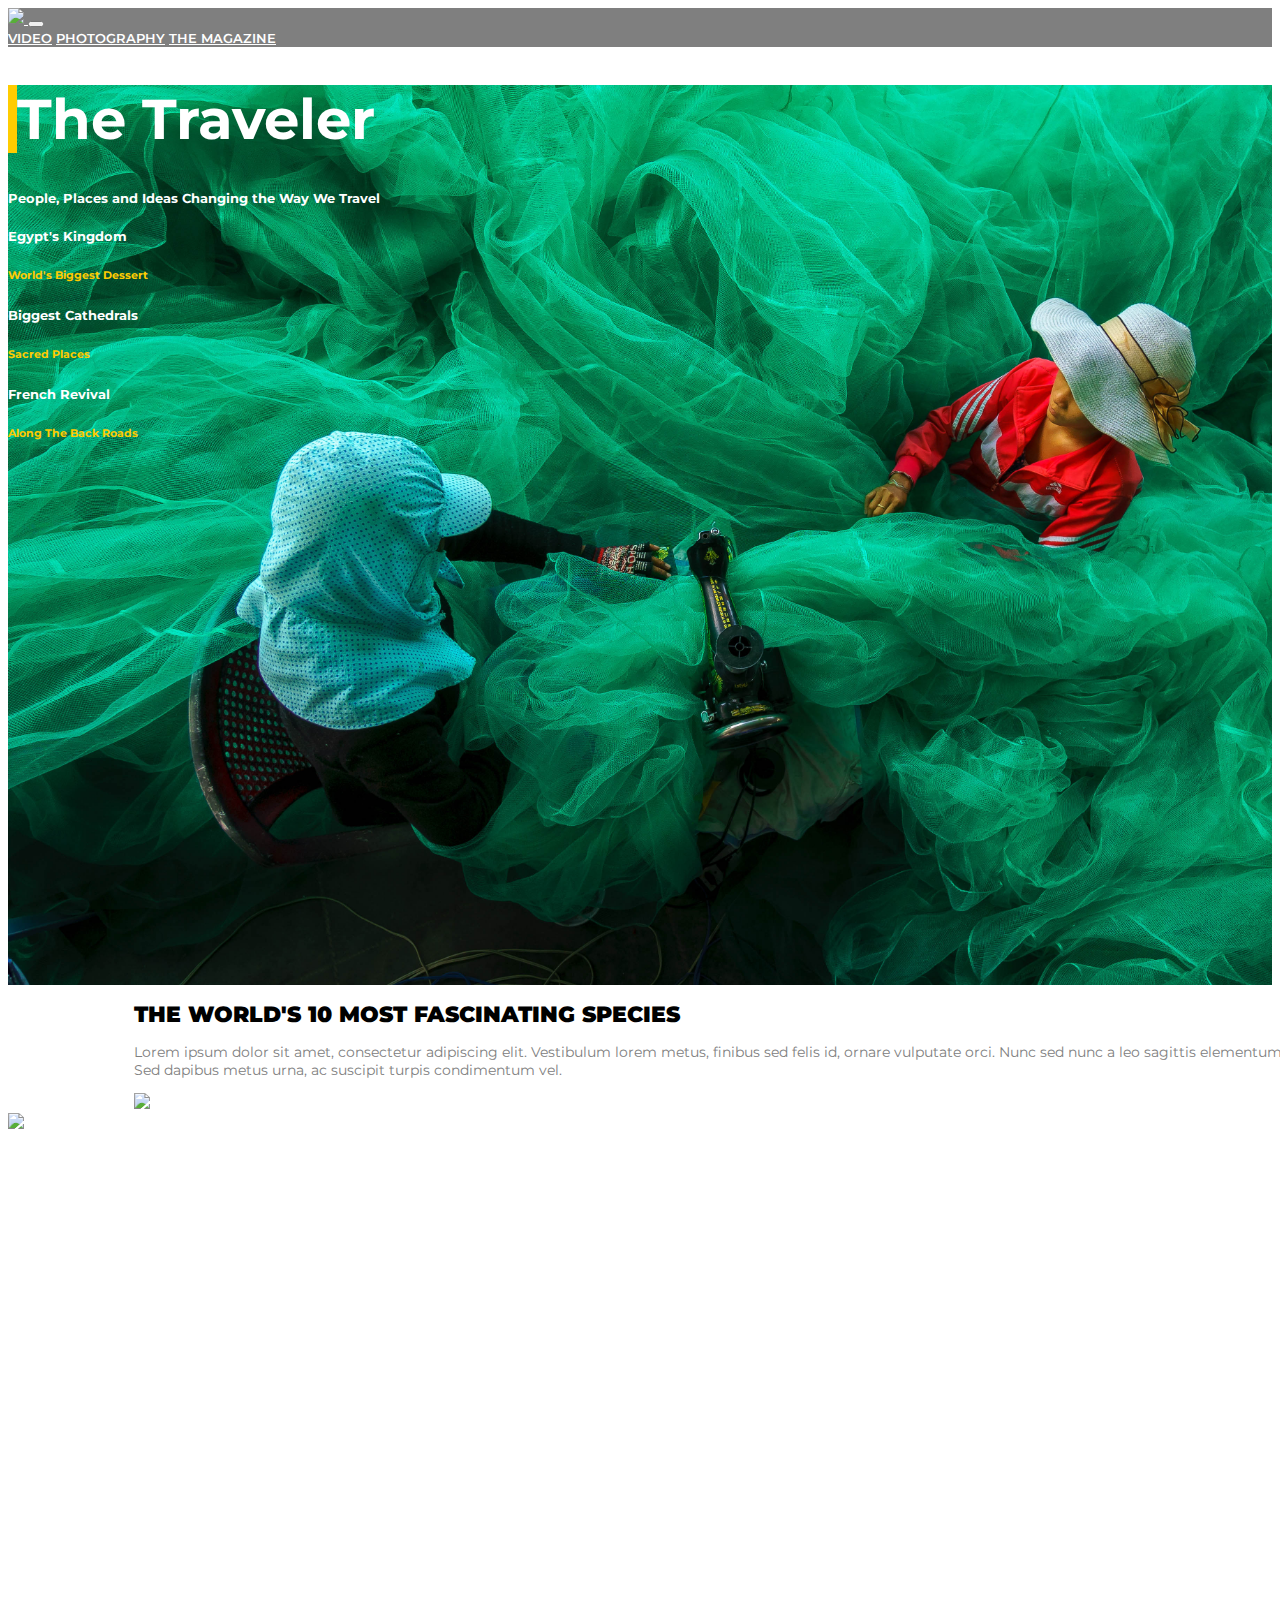
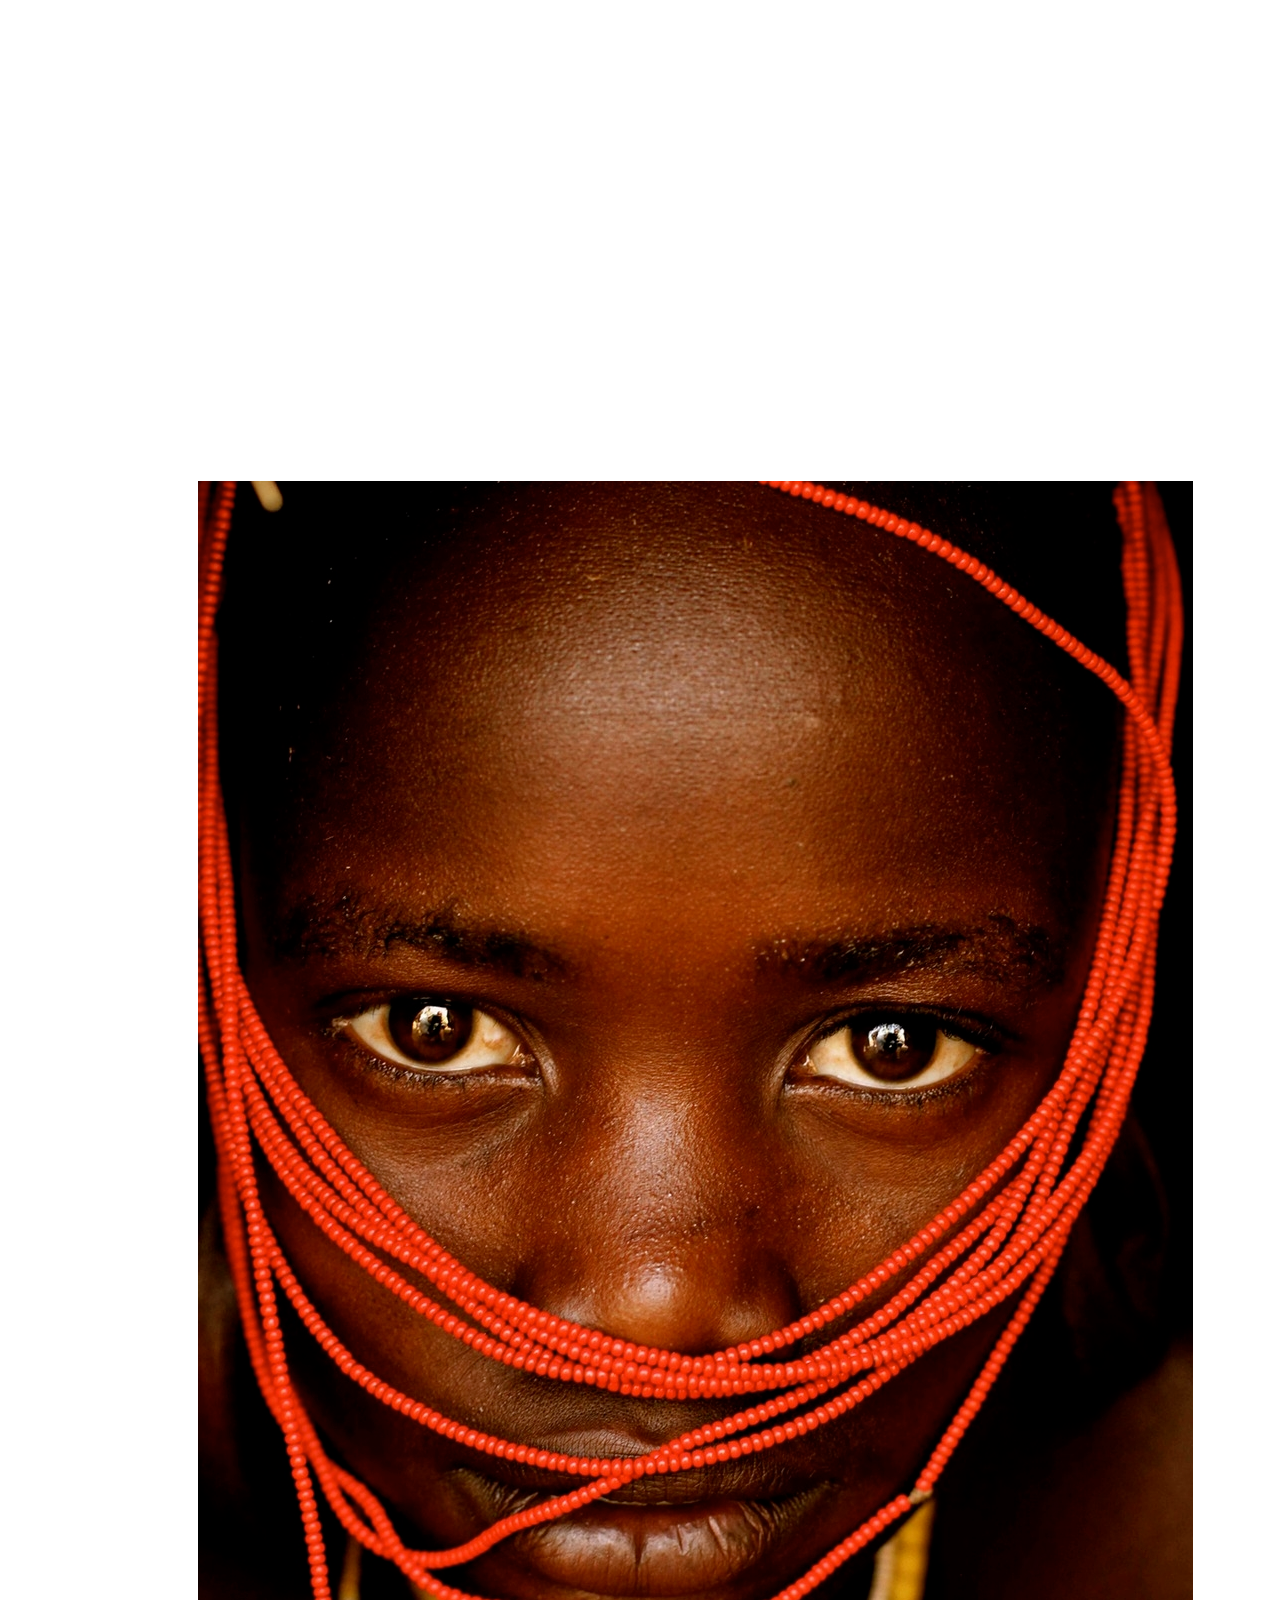
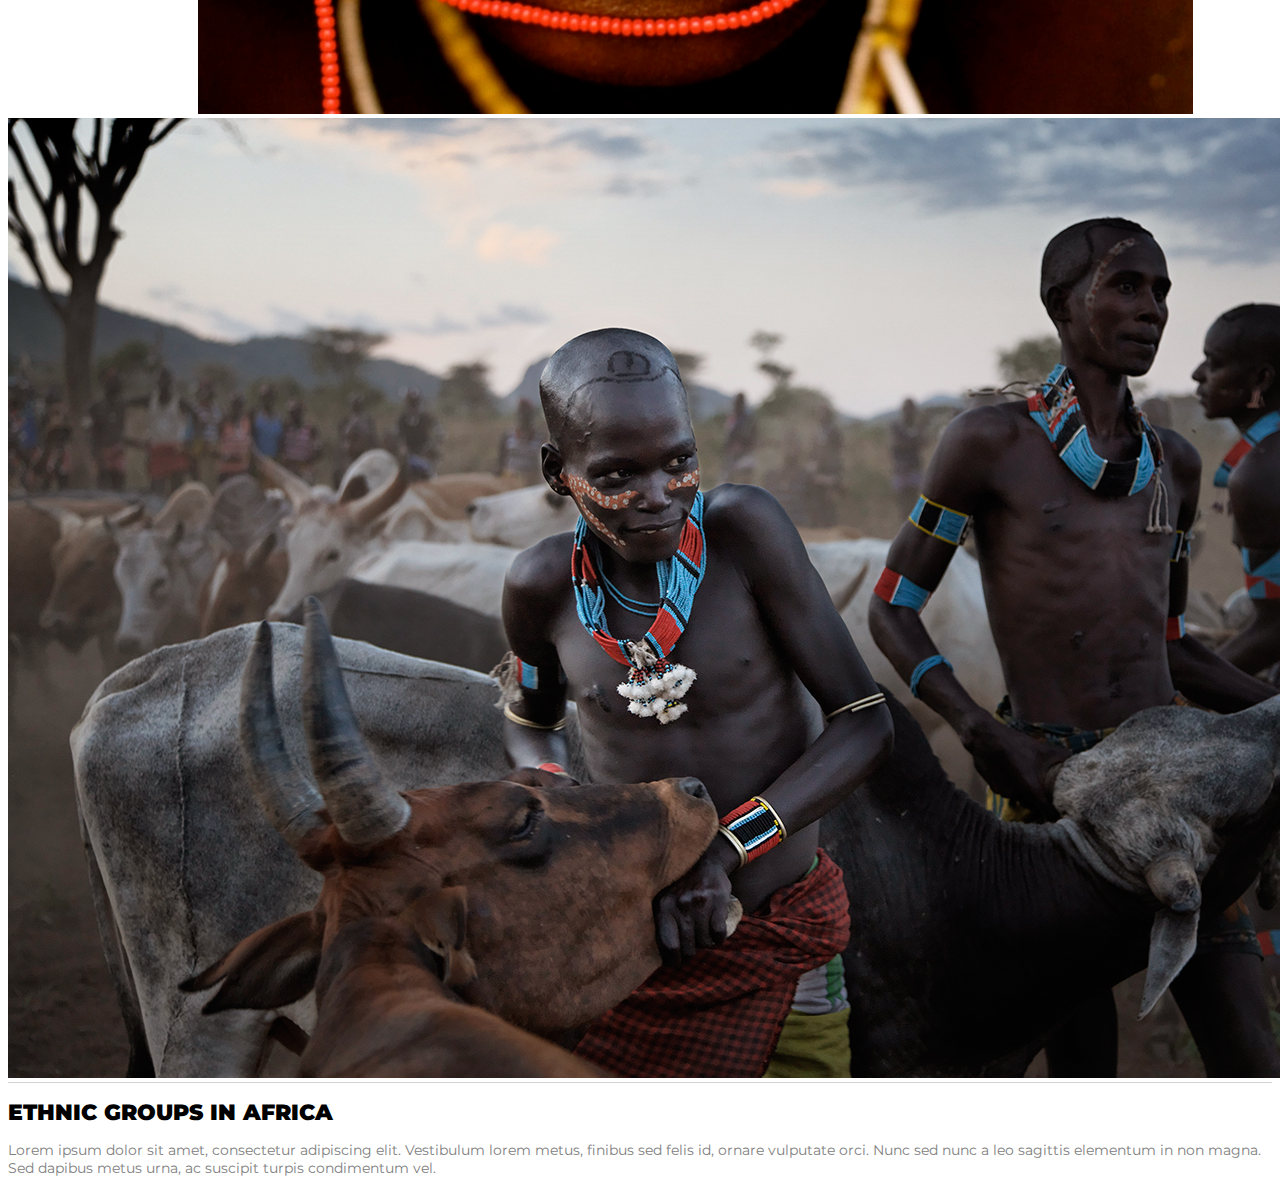
==== commit 4e383e63: "Quick spacing fixes" ====
--- a/index.html
+++ b/index.html
@@ -33,13 +33,13 @@
         <div class="row">
         </div>
 
-        <div class="row">
-            <div class="col">
+        <div class="row justify-content-around">
+            <div class="col col-lg-10">
                 <div class="cover-heading">
-                    <div class="pl-5">
+                    <div class="pl-4">
                         <h1 class="text-uppercase font-weight-bold">The Traveler</h1>
                     </div>
-                    <div class="pl-5">
+                    <div class="ml-2 pl-4">
                         <h5 class="text-uppercase font-weight-bold">People, Places and Ideas Changing the Way We Travel</h5>
                     </div>
                 </div>
--- a/assets/stylesheets/main.css
+++ b/assets/stylesheets/main.css
@@ -48,7 +48,9 @@
 }
 
 @media (min-width: 992px) {
-
+    .cover-heading * h1 {
+        font-size: 3.5rem;
+    }
 
 }
 
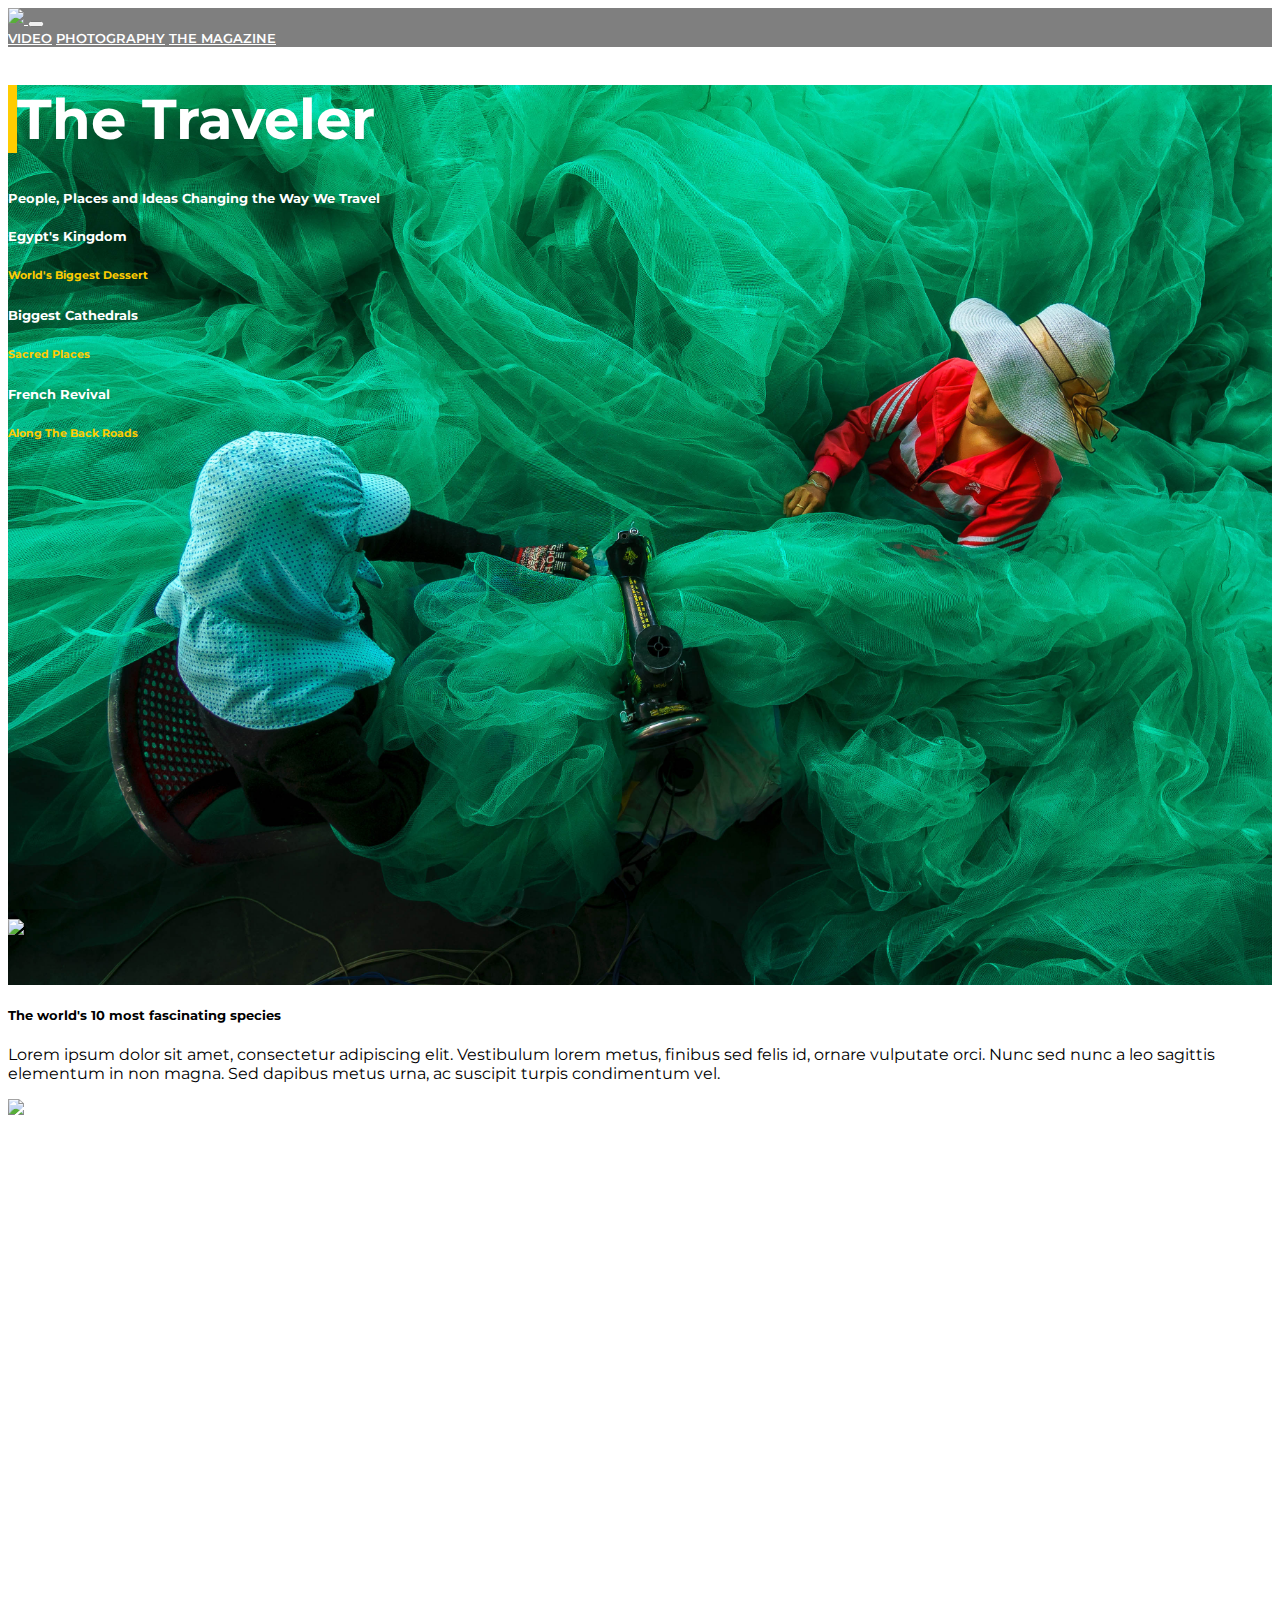
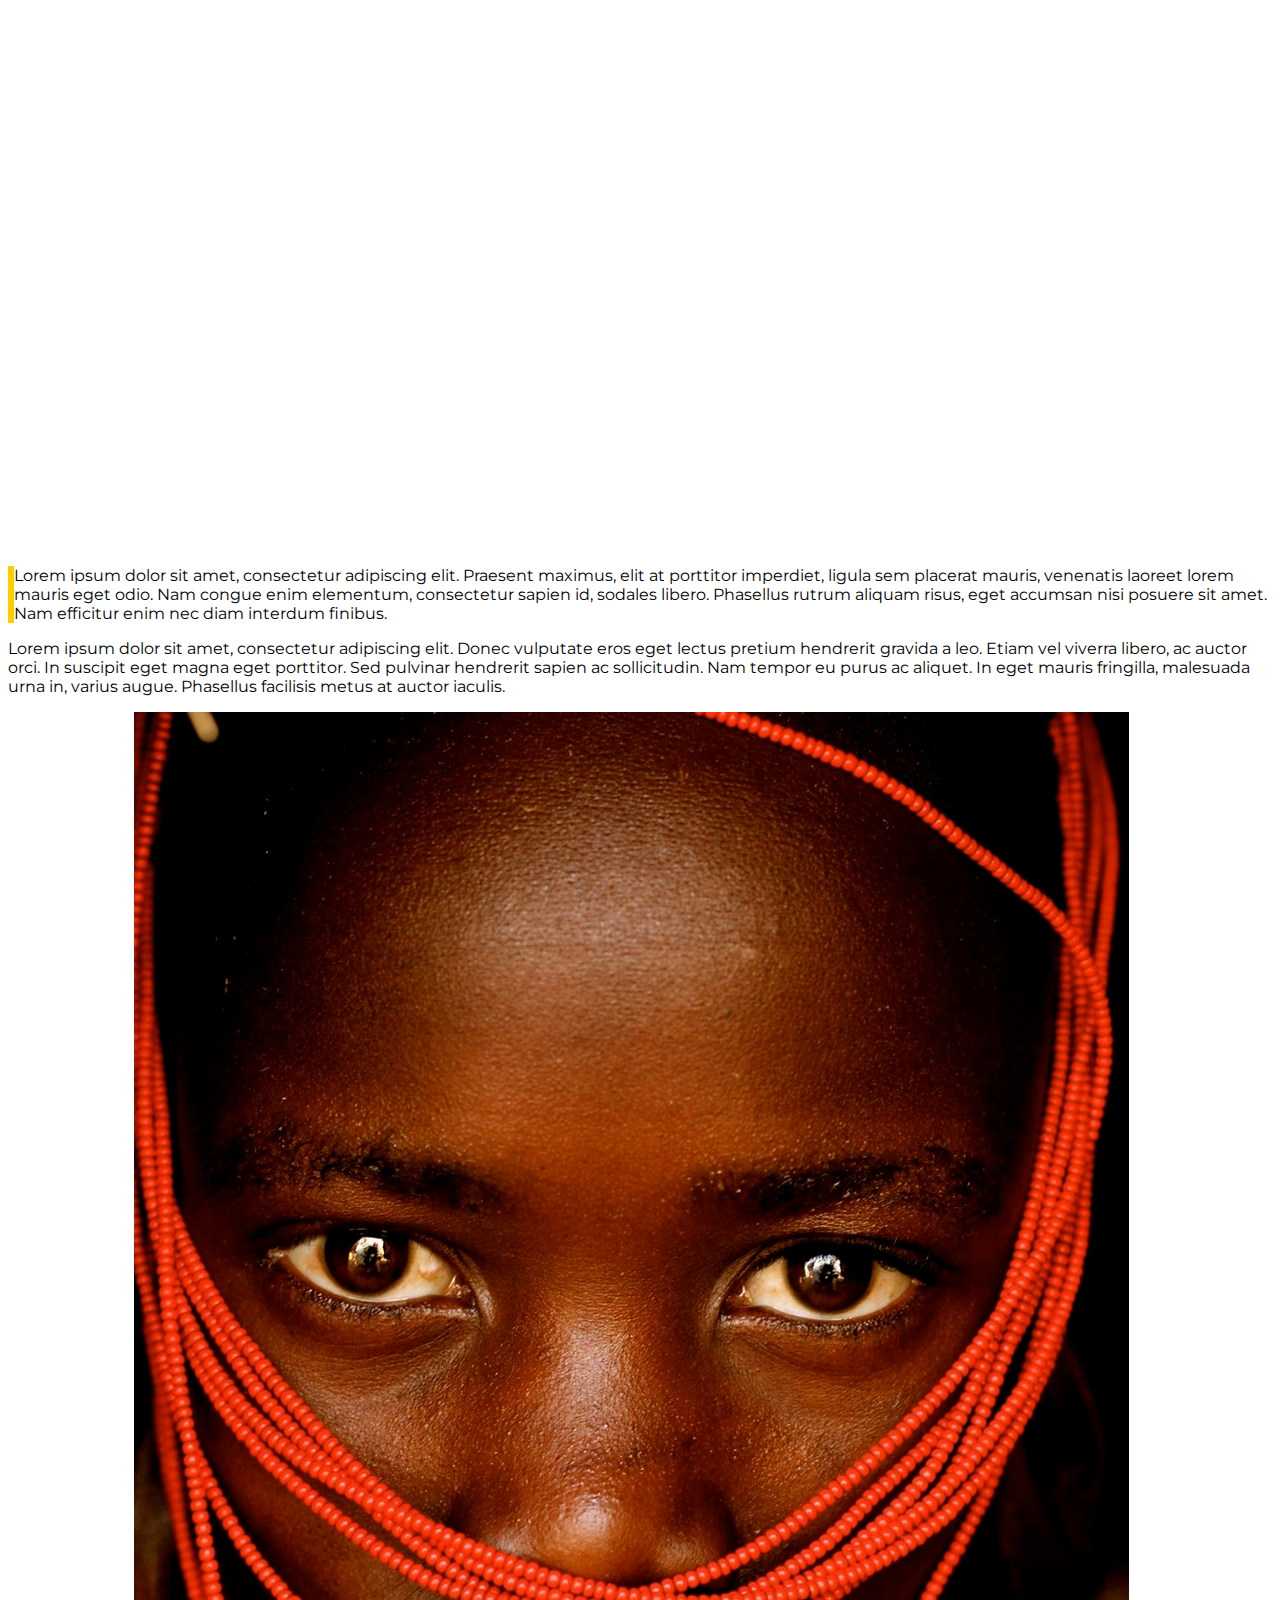
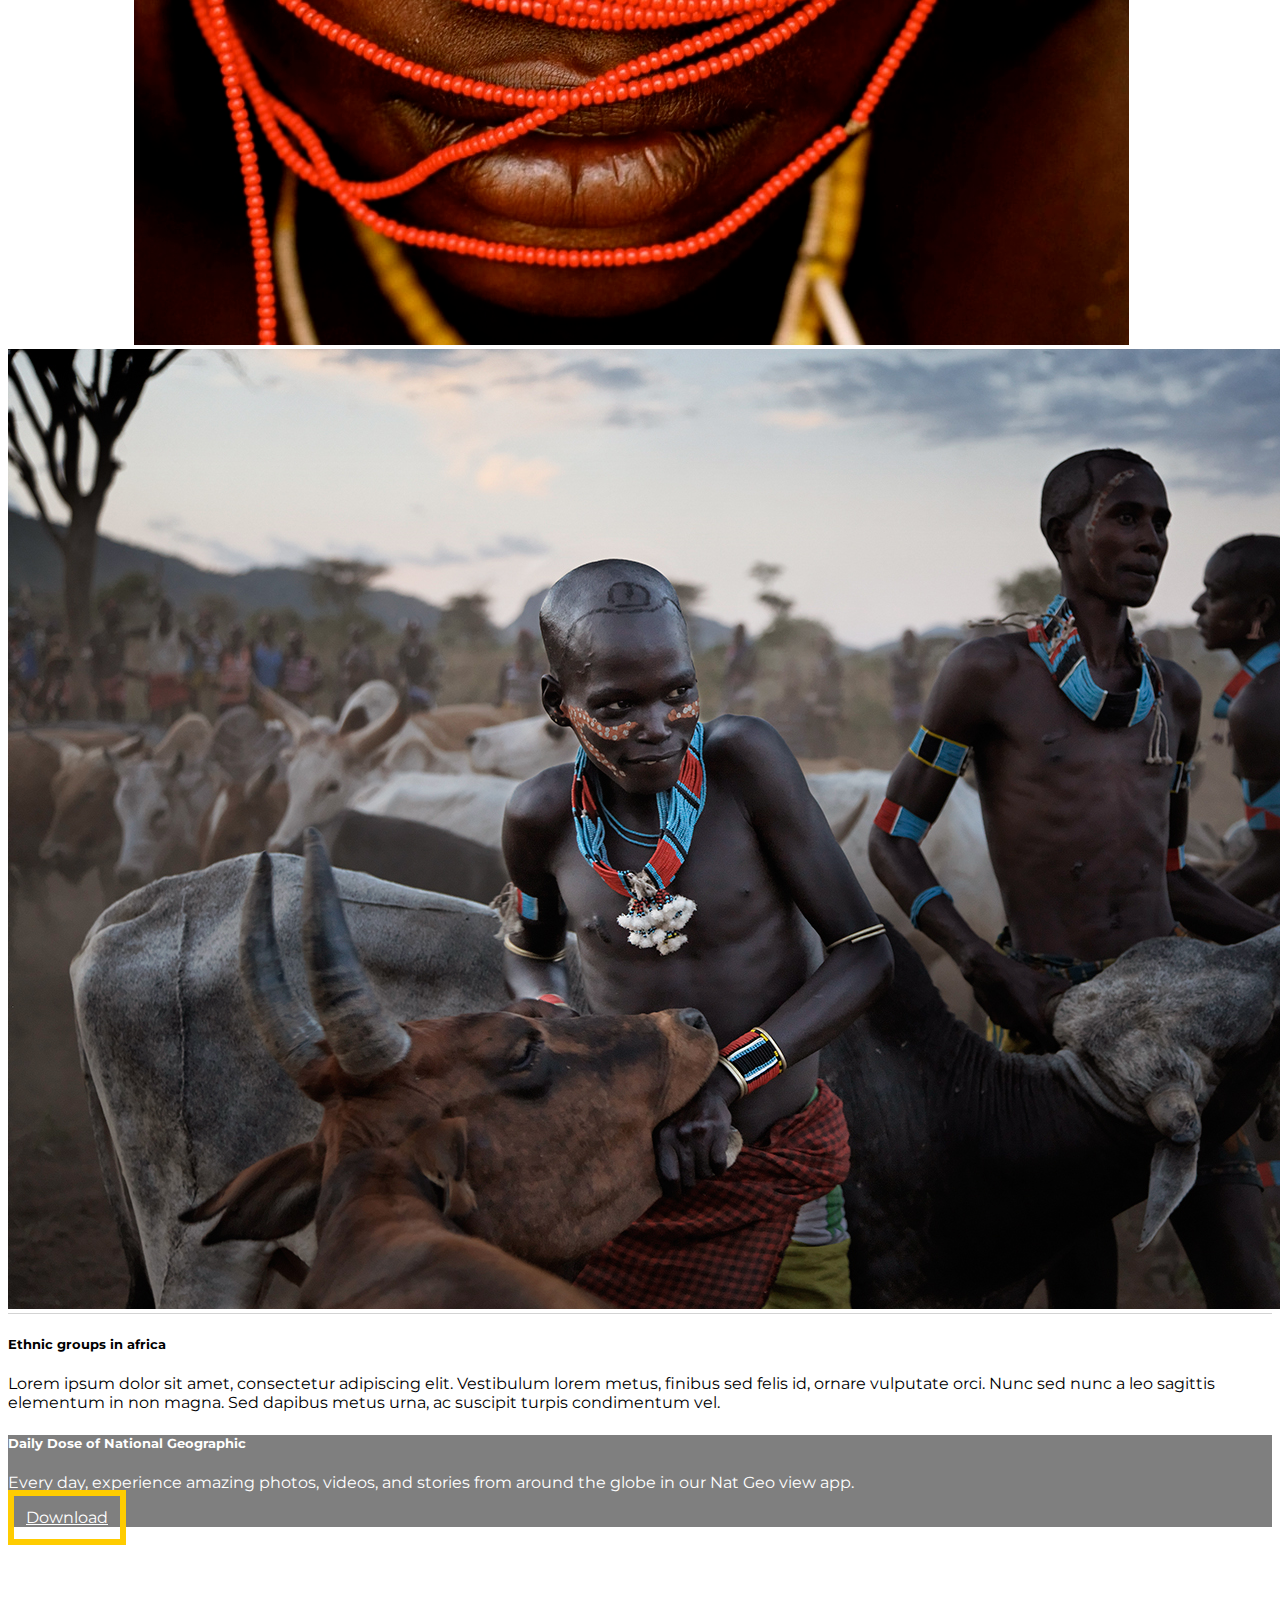
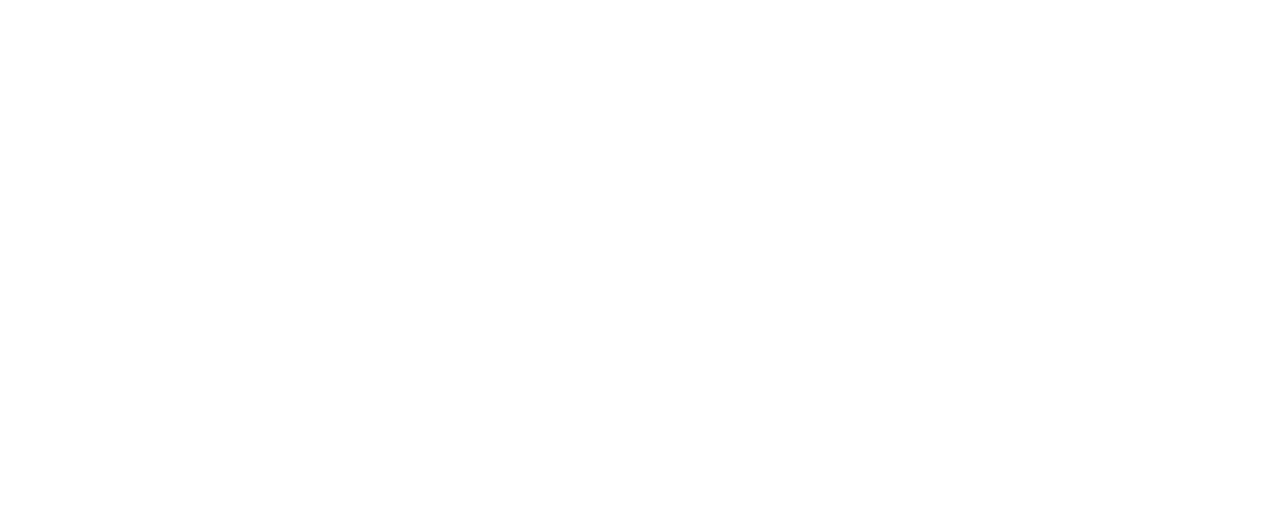
==== commit ba2409fb: "Added download section" ====
--- a/index.html
+++ b/index.html
@@ -28,7 +28,7 @@
     </div>
 </nav>
 
-<section class="cover">
+<section class="cover mb-3">
     <div class="container-fluid d-flex flex-column justify-content-between h-100">
         <div class="row">
         </div>
@@ -74,82 +74,113 @@
     </div>
 </section>
 
-<section id="article_one">
+<section class="article mb-3">
     <div class="container-fluid">
-        <div class="row my-5">
-            <div class="col-5 d-flex flex-column article-one-left-column">
-                <div class="w-75 my-auto">
-                    <h1 class="article_header">The world's 10 most fascinating species</h1>
-                    <p class="notes">
+        <div class="row">
+            <div class="col-12 col-lg mb-3">
+                <div class="mx-5 mt-5">
+                    <h5 class="text-uppercase font-weight-bold">The world's 10 most fascinating species</h5>
+                    <p>
                         Lorem ipsum dolor sit amet, consectetur adipiscing elit. Vestibulum lorem metus, finibus sed felis id, ornare vulputate orci. Nunc sed nunc a leo sagittis elementum in non magna. Sed dapibus metus urna, ac suscipit turpis condimentum vel.
                     </p>
                 </div>
-
-                <div class="container-fluid">
-                    <div>
-                        <img src="assets/images/ocelot.jpg" class="img-fluid">
-                    </div>
-
+            </div>
+            <div class="col-12 col-lg mb-3">
+                <img src="assets/images/elephant.jpg" class="img-fluid">
+            </div>
+        </div>
+        <div class="row bottom-overlap">
+            <div class="col-12 col-lg col-xl mb-3 d-flex flex-row-reverse">
+                <img src="assets/images/ocelot.jpg" class="img-fluid">
+            </div>
+            <div class="col-12 col-lg-4 col-xl-5 mb-3 d-flex flex-column justify-content-end">
+                <div class="image-selector d-flex justify-content-between">
+                    <div class="square"></div>
+                    <div class="square"></div>
+                    <div></div>
                 </div>
-
             </div>
-
-            <div class="col">
-                <div class="container">
-                    <img src="assets/images/elephant.jpg" class="img-fluid">
+        </div>
+        <div class="row">
+            <div class="col-12 col-sm-12 col-md col-lg col-xl mb-3">
+                <div class="left-bar mx-3">
+                    <p class="text-muted mx-3">
+                        Lorem ipsum dolor sit amet, consectetur adipiscing elit. Praesent maximus, elit at porttitor imperdiet, ligula sem placerat mauris, venenatis laoreet lorem mauris eget odio. Nam congue enim elementum, consectetur sapien id, sodales libero. Phasellus rutrum aliquam risus, eget accumsan nisi posuere sit amet. Nam efficitur enim nec diam interdum finibus.
+                    </p>
                 </div>
-                <div class="container d-flex justify-content-end image-selector">
-                    <div class="m-3 square"></div>
-                    <div class="m-3 square"></div>
-                    <div class="m-3 square"></div>
+            </div>
+            <div class="col-12 col-sm-12 col-md col-lg col-xl mb-3">
+                <div class="mx-3">
+                    <p class="text-muted mx-3">
+                        Lorem ipsum dolor sit amet, consectetur adipiscing elit. Donec vulputate eros eget lectus pretium hendrerit gravida a leo. Etiam vel viverra libero, ac auctor orci. In suscipit eget magna eget porttitor. Sed pulvinar hendrerit sapien ac sollicitudin. Nam tempor eu purus ac aliquet. In eget mauris fringilla, malesuada urna in, varius augue. Phasellus facilisis metus at auctor iaculis.
+                    </p>
                 </div>
+            </div>
+        </div>
+        <div class="row mb-3">
+            <div class="col text-center">
+                <i class="far fa-square fa-2x text-muted rotate"></i>
             </div>
         </div>
 
     </div>
-
 </section>
 
-
-<section id="article_two">
+<section class="article">
     <div class="container-fluid">
         <!-- First row -->
-        <div class="row mb-5">
-            <div class="col d-flex">
-                <div class="container w-50 align-self-end left-picture">
-                    <img class="img-fluid" src="assets/images/suri_beads.jpg">
-                </div>
-                <div class="container">
-                    <img src="assets/images/africa.jpg" class="img-fluid mb-5">
-                </div>
-
+        <div class="row mb-3">
+            <div class="col-12 col-xl-3 mb-3 d-flex flex-column justify-content-end left-overlap">
+                <img class="img-fluid" src="assets/images/suri_beads.jpg">
             </div>
+            <div class="col-xl-8">
+                <img src="assets/images/africa.jpg" class="img-fluid mb-5">
+            </div>
+            <div class="col-xl-1"></div>
         </div>
 
 
         <!-- Second row -->
-        <div class="row mb-5 justify-content-end">
-            <div class="col-1 d-flex justify-content-center">
-                <div class="align-self-center text-squares">
-                    <i class="far fa-square"></i>
-                    <i class="fas fa-square"></i>
-                    <i class="fas fa-square"></i>
+        <div class="row mb-3 justify-content-end">
+            <div class="col-12 col-xl-1 mb-3 d-flex justify-content-center">
+                <div class="align-self-center text-muted">
+                    <i class="far fa-square mx-1"></i>
+                    <i class="fas fa-square mx-1"></i>
+                    <i class="fas fa-square mx-1"></i>
                 </div>
             </div>
-            <div class="col-3">
+            <div class="col-12 col-xl-3 mb-3">
                 <div class="w-100 h-50" style="border-bottom: 1px solid lightgray" ></div>
             </div>
-            <div class="col-4 d-flex">
+            <div class="col-12 col-xl-4 d-flex mb-3">
                 <div>
-                    <h1 class="article_header">Ethnic groups in africa</h1>
-                    <p class="notes">
+                    <h5 class="text-uppercase font-weight-bold">Ethnic groups in africa</h5>
+                    <p>
                         Lorem ipsum dolor sit amet, consectetur adipiscing elit. Vestibulum lorem metus, finibus sed felis id, ornare vulputate orci. Nunc sed nunc a leo sagittis elementum in non magna. Sed dapibus metus urna, ac suscipit turpis condimentum vel.
                     </p>
                 </div>
 
             </div>
-            <div class="col-1"></div>
+            <div class="col-xl-1 mb-3"></div>
 
+        </div>
+    </div>
+</section>
+
+<section class="download">
+    <div class="container-fluid h-100">
+        <div class="row h-100 justify-content-center">
+            <div class="col col-xl-4 d-flex flex-column justify-content-center text-center">
+                <div class="mb-5">
+                    <h5 class="text-uppercase font-weight-bold">Daily Dose of National Geographic</h5>
+                    <p>
+                        Every day, experience amazing photos, videos, and stories from around the globe in our Nat Geo view app.
+                    </p>
+                </div>
+                <div>
+                    <a href="" class="button text-uppercase font-weight-bold"><i class="fas fa-arrow-down mx-2"></i> Download</a>
+                </div>
+            </div>
         </div>
     </div>
 </section>
--- a/assets/stylesheets/main.css
+++ b/assets/stylesheets/main.css
@@ -11,6 +11,12 @@
 
 nav * {
     color: white;
+}
+
+.button {
+    border: solid 6px #ffcc00;
+    color: white;
+    padding: 0.75rem;
 }
 
 /* Navbar */
@@ -33,6 +39,7 @@
 .cover {
     background-image: url("../images/cover.jpg");
     background-size: cover;
+    background-position: center center;
     height: 100vh;
     color: white;
 }
@@ -76,49 +83,24 @@
 
 
 /*Article section*/
-.article_header {
-  font-size: 1.4rem;
-  font-weight: 900;
-  text-transform: uppercase
-}
+@media (min-width: 992px) {
+    .bottom-overlap, .left-overlap {
+        position: relative;
 
-.rotate {
-  transform: rotate(45deg);
-}
+    }
 
-.comment-line {
-  border-right: 6px solid #ffc818 ;
-}
+    .bottom-overlap {
+        bottom: 200px;
+    }
 
-.notes {
-  font-size: 0.9rem;
-  color: gray;
-}
-
-.image {
-    width: 100%;
-    height: 75%;
-}
-
-.article-one-left-column {
-    position: relative;
-    left: 10%;
-    z-index: 100;
-}
-
-.left-picture {
-    position: relative;
-    left: 15%;
-    z-index: 100;
-}
-
-.text-squares {
-    color: lightgray;
-    font-size: 0.7rem;
+    .left-overlap {
+        left: 10%;
+        z-index: 10;
+    }
 }
 
 .square {
-    width: 25%;
+    width: 40%;
 }
 
 .square:after {
@@ -140,4 +122,26 @@
 .image-selector div:nth-child(3){
     background-image: url("../images/fox.jpg");
     background-size: cover;
+    width: 10%;
 }
+
+.left-bar {
+    border-left: solid 6px #ffcc00;
+}
+
+.rotate {
+    transform: rotate(45deg);
+}
+
+/* Download section */
+.download {
+    background-image: url("../images/app.jpg");
+    background-size: cover;
+    background-position: center center;
+    height: 75vh;
+    color: white;
+}
+
+.download .container-fluid .row {
+    background-color: rgba(0,0,0,0.5);
+}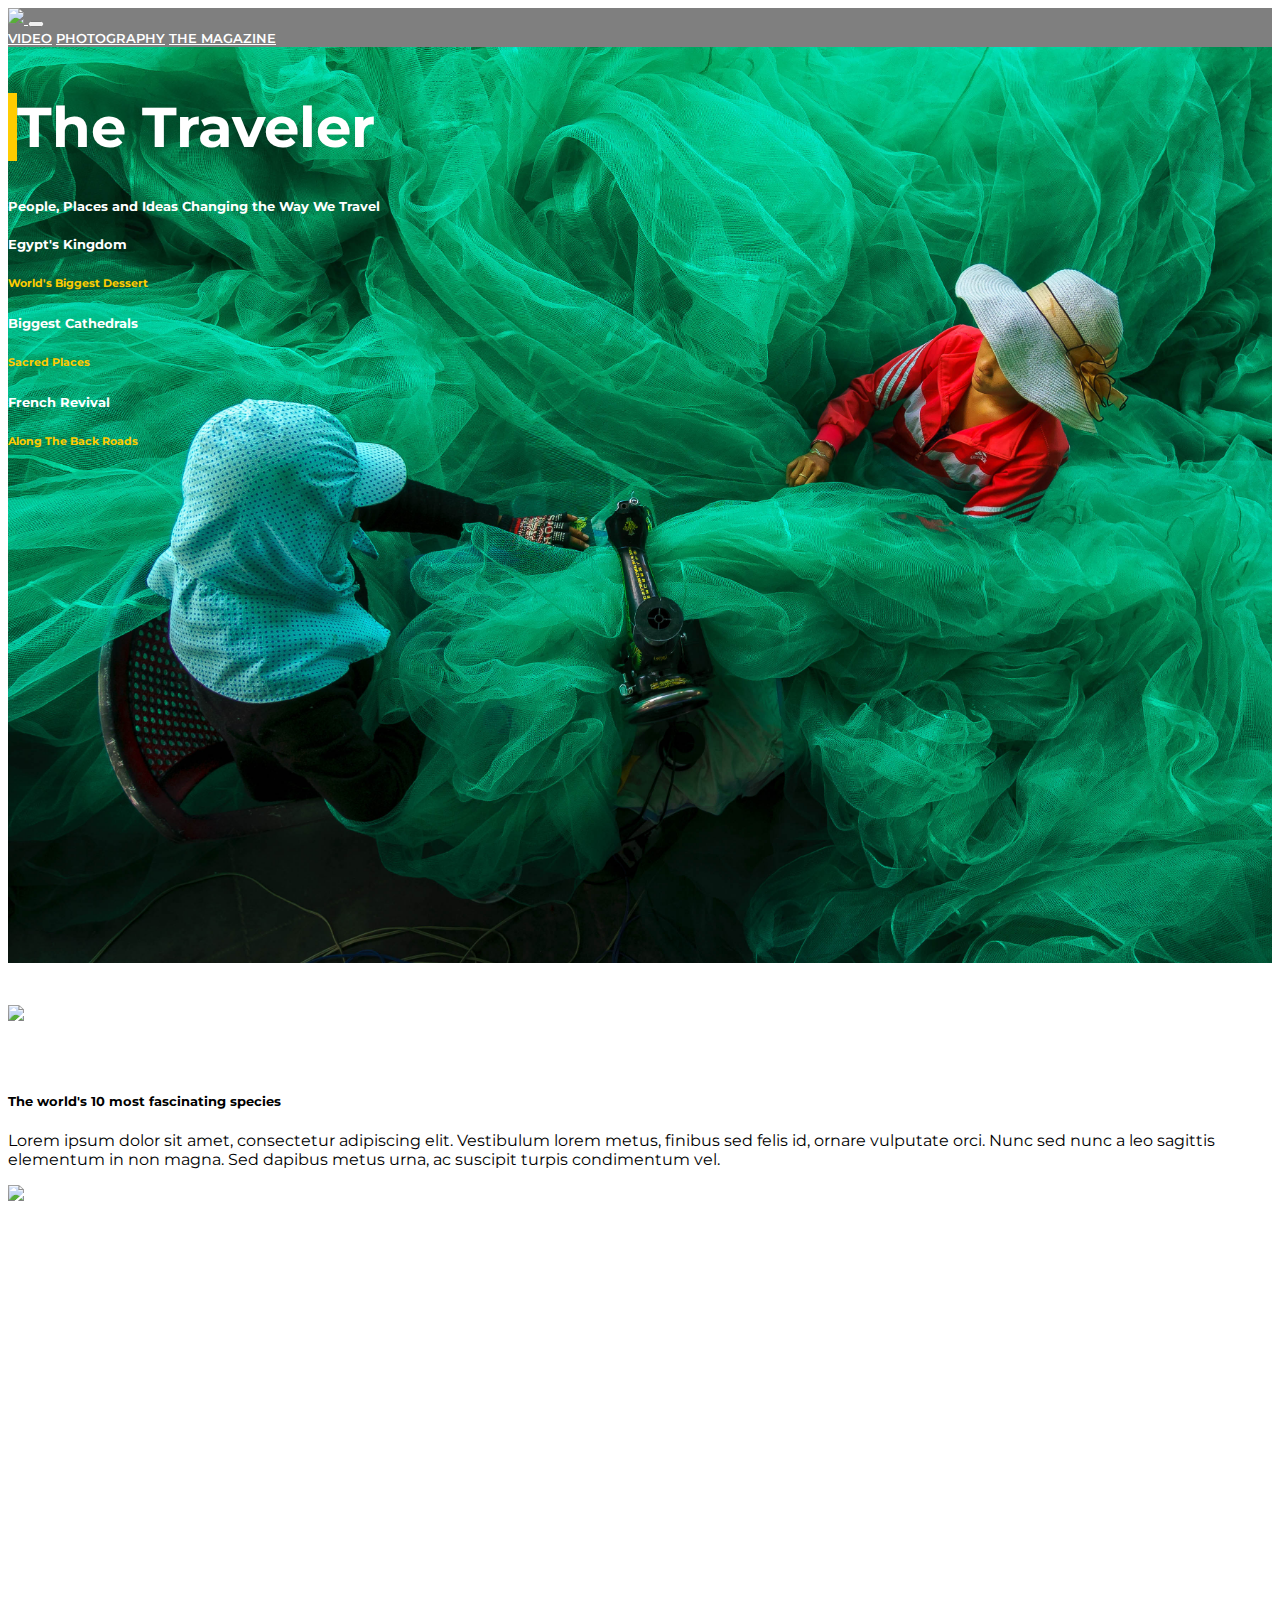
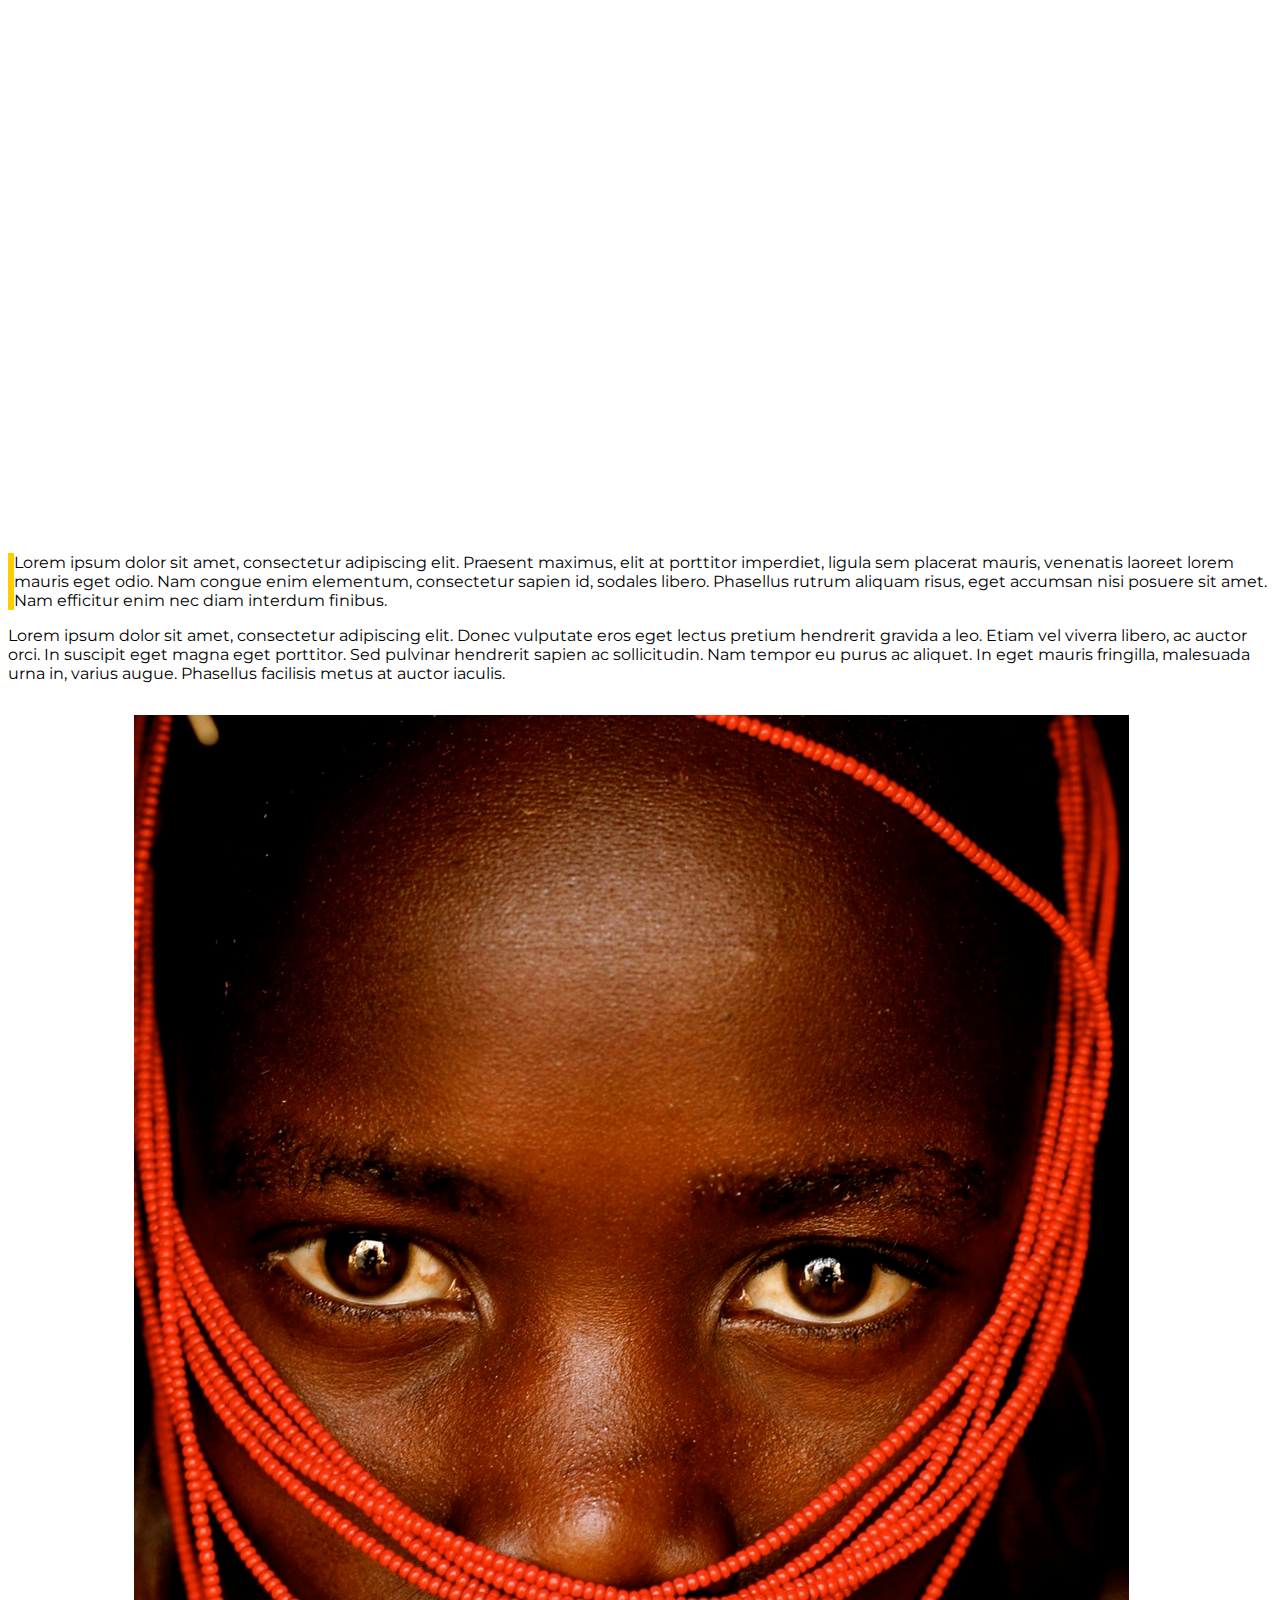
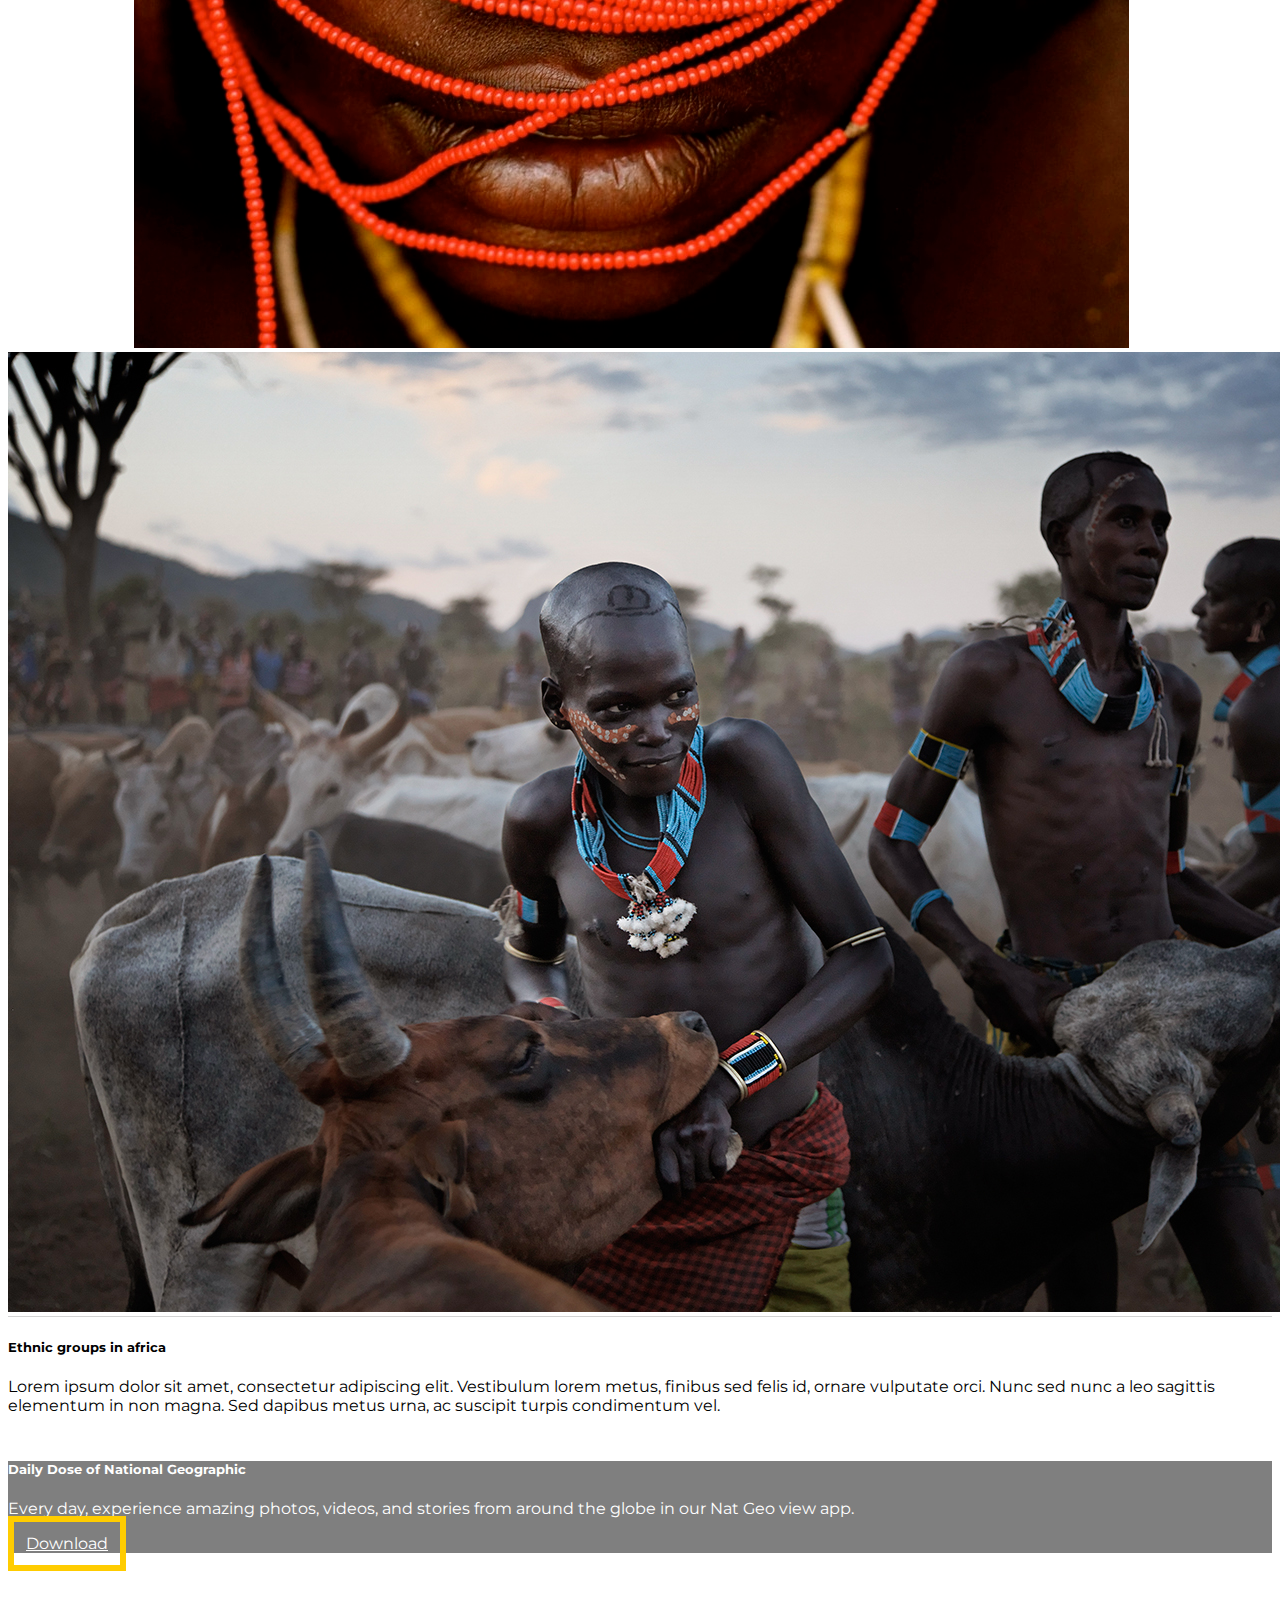
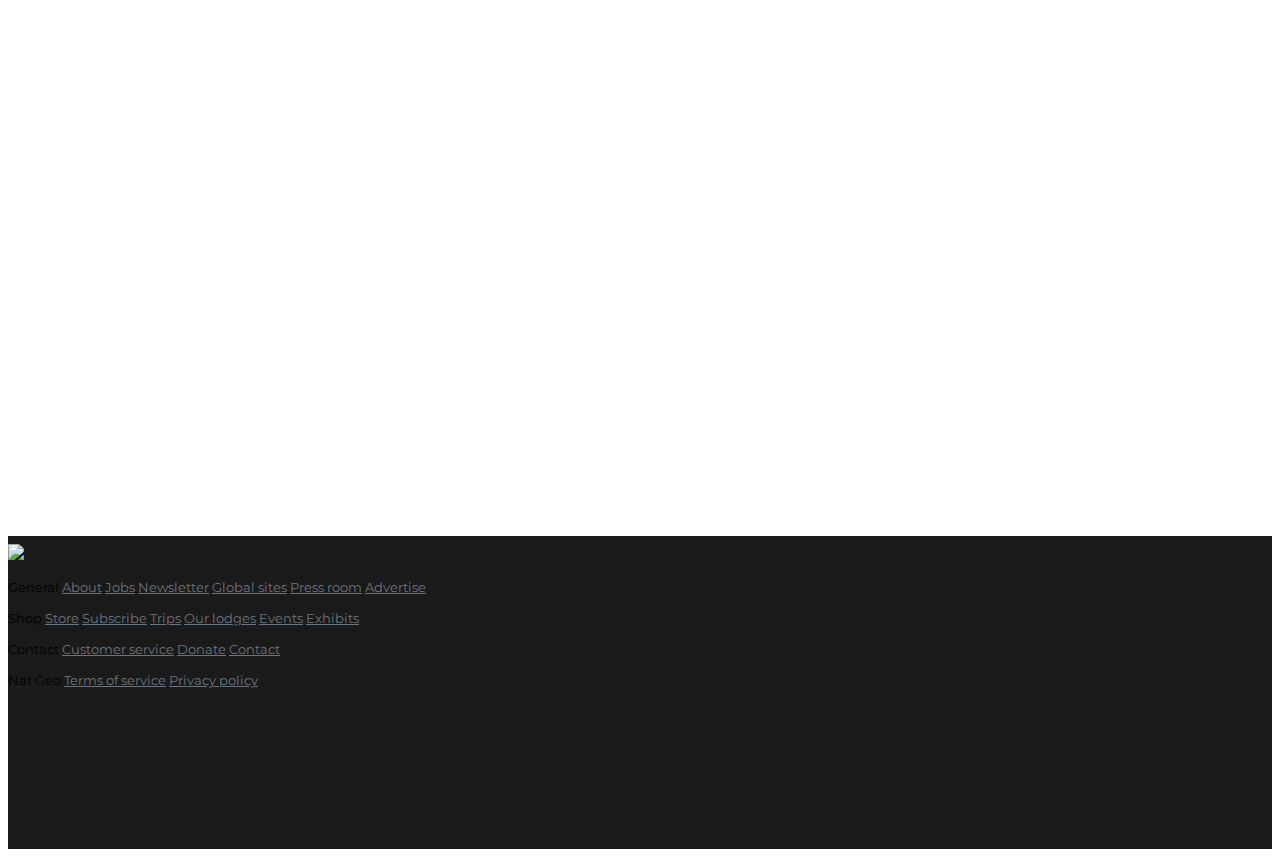
==== commit 0dac7ba6: "Final touches" ====
--- a/index.html
+++ b/index.html
@@ -28,7 +28,7 @@
     </div>
 </nav>
 
-<section class="cover mb-3">
+<section class="cover">
     <div class="container-fluid d-flex flex-column justify-content-between h-100">
         <div class="row">
         </div>
@@ -74,26 +74,26 @@
     </div>
 </section>
 
-<section class="article mb-3">
-    <div class="container-fluid">
-        <div class="row">
-            <div class="col-12 col-lg mb-3">
-                <div class="mx-5 mt-5">
+<section class="article">
+    <div class="container-fluid h-50">
+        <div class="row top-overlap">
+            <div class="col-12 col-lg">
+                <div class="mx-xl-5 mt-xl-5">
                     <h5 class="text-uppercase font-weight-bold">The world's 10 most fascinating species</h5>
                     <p>
                         Lorem ipsum dolor sit amet, consectetur adipiscing elit. Vestibulum lorem metus, finibus sed felis id, ornare vulputate orci. Nunc sed nunc a leo sagittis elementum in non magna. Sed dapibus metus urna, ac suscipit turpis condimentum vel.
                     </p>
                 </div>
             </div>
-            <div class="col-12 col-lg mb-3">
+            <div class="col-12 col-lg">
                 <img src="assets/images/elephant.jpg" class="img-fluid">
             </div>
         </div>
         <div class="row bottom-overlap">
-            <div class="col-12 col-lg col-xl mb-3 d-flex flex-row-reverse">
+            <div class="col-12 col-lg col-xl d-flex flex-row-reverse">
                 <img src="assets/images/ocelot.jpg" class="img-fluid">
             </div>
-            <div class="col-12 col-lg-4 col-xl-5 mb-3 d-flex flex-column justify-content-end">
+            <div class="col-12 col-lg-4 col-xl-5 d-flex flex-column justify-content-end">
                 <div class="image-selector d-flex justify-content-between">
                     <div class="square"></div>
                     <div class="square"></div>
@@ -101,15 +101,17 @@
                 </div>
             </div>
         </div>
-        <div class="row">
-            <div class="col-12 col-sm-12 col-md col-lg col-xl mb-3">
+    </div>
+    <div class="container-fluid">
+        <div class="row">
+            <div class="col-12 col-sm-12 col-md col-lg col-xl">
                 <div class="left-bar mx-3">
                     <p class="text-muted mx-3">
                         Lorem ipsum dolor sit amet, consectetur adipiscing elit. Praesent maximus, elit at porttitor imperdiet, ligula sem placerat mauris, venenatis laoreet lorem mauris eget odio. Nam congue enim elementum, consectetur sapien id, sodales libero. Phasellus rutrum aliquam risus, eget accumsan nisi posuere sit amet. Nam efficitur enim nec diam interdum finibus.
                     </p>
                 </div>
             </div>
-            <div class="col-12 col-sm-12 col-md col-lg col-xl mb-3">
+            <div class="col-12 col-sm-12 col-md col-lg col-xl">
                 <div class="mx-3">
                     <p class="text-muted mx-3">
                         Lorem ipsum dolor sit amet, consectetur adipiscing elit. Donec vulputate eros eget lectus pretium hendrerit gravida a leo. Etiam vel viverra libero, ac auctor orci. In suscipit eget magna eget porttitor. Sed pulvinar hendrerit sapien ac sollicitudin. Nam tempor eu purus ac aliquet. In eget mauris fringilla, malesuada urna in, varius augue. Phasellus facilisis metus at auctor iaculis.
@@ -117,42 +119,41 @@
                 </div>
             </div>
         </div>
-        <div class="row mb-3">
+        <div class="row">
             <div class="col text-center">
                 <i class="far fa-square fa-2x text-muted rotate"></i>
             </div>
         </div>
-
     </div>
 </section>
 
 <section class="article">
     <div class="container-fluid">
         <!-- First row -->
-        <div class="row mb-3">
-            <div class="col-12 col-xl-3 mb-3 d-flex flex-column justify-content-end left-overlap">
+        <div class="row">
+            <div class="col-12 col-xl-3 d-flex flex-column justify-content-end left-overlap">
                 <img class="img-fluid" src="assets/images/suri_beads.jpg">
             </div>
             <div class="col-xl-8">
-                <img src="assets/images/africa.jpg" class="img-fluid mb-5">
+                <img src="assets/images/africa.jpg" class="img-fluid mb-xl-5">
             </div>
             <div class="col-xl-1"></div>
         </div>
 
 
         <!-- Second row -->
-        <div class="row mb-3 justify-content-end">
-            <div class="col-12 col-xl-1 mb-3 d-flex justify-content-center">
+        <div class="row justify-content-center">
+            <div class="col-12 col-xl-1 d-flex justify-content-center">
                 <div class="align-self-center text-muted">
                     <i class="far fa-square mx-1"></i>
                     <i class="fas fa-square mx-1"></i>
                     <i class="fas fa-square mx-1"></i>
                 </div>
             </div>
-            <div class="col-12 col-xl-3 mb-3">
+            <div class="col-12 col-xl-3">
                 <div class="w-100 h-50" style="border-bottom: 1px solid lightgray" ></div>
             </div>
-            <div class="col-12 col-xl-4 d-flex mb-3">
+            <div class="col-12 col-xl-4 d-flex">
                 <div>
                     <h5 class="text-uppercase font-weight-bold">Ethnic groups in africa</h5>
                     <p>
@@ -161,8 +162,6 @@
                 </div>
 
             </div>
-            <div class="col-xl-1 mb-3"></div>
-
         </div>
     </div>
 </section>
@@ -185,6 +184,52 @@
     </div>
 </section>
 
+<footer class="d-flex align-items-center">
+    <div class="container-fluid">
+        <div class="row justify-content-center">
+            <div class="col-xl-2">
+                <a class="navbar-brand mr-auto" href="#">
+                    <img src="assets/images/natgeologo.png" class="img-fluid">
+                </a>
+            </div>
+            <div class="col-xl-1 d-flex flex-column text-muted footer-links">
+                <span class="text-uppercase font-weight-bold mb-2">General</span>
+                <a href="#" class="font-weight-light mb-2 text-capitalize">About</a>
+                <a href="#" class="font-weight-light mb-2 text-capitalize">Jobs</a>
+                <a href="#" class="font-weight-light mb-2 text-capitalize">Newsletter</a>
+                <a href="#" class="font-weight-light mb-2 text-capitalize">Global sites</a>
+                <a href="#" class="font-weight-light mb-2 text-capitalize">Press room</a>
+                <a href="#" class="font-weight-light mb-2 text-capitalize">Advertise</a>
+            </div>
+            <div class="col-xl-1 d-flex flex-column text-muted footer-links">
+                <span class="text-uppercase font-weight-bold mb-2">Shop</span>
+                <a href="#" class="font-weight-light mb-2 text-capitalize">Store</a>
+                <a href="#" class="font-weight-light mb-2 text-capitalize">Subscribe</a>
+                <a href="#" class="font-weight-light mb-2 text-capitalize">Trips</a>
+                <a href="#" class="font-weight-light mb-2 text-capitalize">Our lodges</a>
+                <a href="#" class="font-weight-light mb-2 text-capitalize">Events</a>
+                <a href="#" class="font-weight-light mb-2 text-capitalize">Exhibits</a>
+            </div>
+            <div class="col-xl-1 d-flex flex-column text-muted footer-links">
+                <span class="text-uppercase font-weight-bold mb-2">Contact</span>
+                <a href="#" class="font-weight-light mb-2 text-capitalize">Customer service</a>
+                <a href="#" class="font-weight-light mb-2 text-capitalize">Donate</a>
+                <a href="#" class="font-weight-light mb-2 text-capitalize">Contact</a>
+            </div>
+            <div class="col-xl-1 d-flex flex-column text-muted footer-links">
+                <span class="text-uppercase font-weight-bold mb-2">Nat Geo</span>
+                <a href="#" class="font-weight-light mb-2 text-capitalize">Terms of service</a>
+                <a href="#" class="font-weight-light mb-2 text-capitalize">Privacy policy</a>
+            </div>
+            <div class="col-xl-1 d-flex text-muted footer-social-links">
+                <a href="#" class="mr-3"><i class="fab fa-facebook-f"></i></a>
+                <a href="#" class="mr-3"><i class="fab fa-twitter"></i></a>
+            </div>
+        </div>
+    </div>
+
+</footer>
+
 <script src="https://code.jquery.com/jquery-3.3.1.slim.min.js" integrity="sha384-q8i/X+965DzO0rT7abK41JStQIAqVgRVzpbzo5smXKp4YfRvH+8abtTE1Pi6jizo" crossorigin="anonymous"></script>
 <script src="https://cdnjs.cloudflare.com/ajax/libs/popper.js/1.14.3/umd/popper.min.js" integrity="sha384-ZMP7rVo3mIykV+2+9J3UJ46jBk0WLaUAdn689aCwoqbBJiSnjAK/l8WvCWPIPm49" crossorigin="anonymous"></script>
 <script src="https://stackpath.bootstrapcdn.com/bootstrap/4.1.1/js/bootstrap.min.js" integrity="sha384-smHYKdLADwkXOn1EmN1qk/HfnUcbVRZyYmZ4qpPea6sjB/pTJ0euyQp0Mk8ck+5T" crossorigin="anonymous"></script>
--- a/assets/stylesheets/main.css
+++ b/assets/stylesheets/main.css
@@ -11,6 +11,11 @@
 
 nav * {
     color: white;
+}
+
+section, footer {
+    padding-top: 0.5rem;
+    padding-bottom: 0.5rem;
 }
 
 .button {
@@ -84,18 +89,28 @@
 
 /*Article section*/
 @media (min-width: 992px) {
-    .bottom-overlap, .left-overlap {
+    .bottom-overlap, .left-overlap, .top-overlap {
         position: relative;
 
     }
 
     .bottom-overlap {
-        bottom: 200px;
+        bottom: 100px;
+    }
+
+    .top-overlap {
+        top: 100px;
     }
 
     .left-overlap {
         left: 10%;
         z-index: 10;
+    }
+}
+
+@media(max-width: 575.98px){
+    .article .container-fluid .row > div{
+        margin-bottom: 1rem;
     }
 }
 
@@ -140,8 +155,45 @@
     background-position: center center;
     height: 75vh;
     color: white;
+    padding-top: 0;
+    padding-bottom: 0;
 }
 
 .download .container-fluid .row {
     background-color: rgba(0,0,0,0.5);
+}
+
+/* Footer */
+
+@media (max-width: 992px){
+    footer {
+        overflow-y: scroll;
+    }
+
+    footer .container-fluid {
+        height: 100%;
+    }
+}
+
+
+
+footer {
+    height: 33vh;
+    background-color: #1a1a1a;
+}
+
+footer a {
+    color: #6c757d;
+}
+
+footer .row div{
+    margin-bottom: 1rem;
+}
+
+.footer-links {
+    font-size: 0.8rem;
+}
+
+.footer-social-links {
+    font-size: 1rem;
 }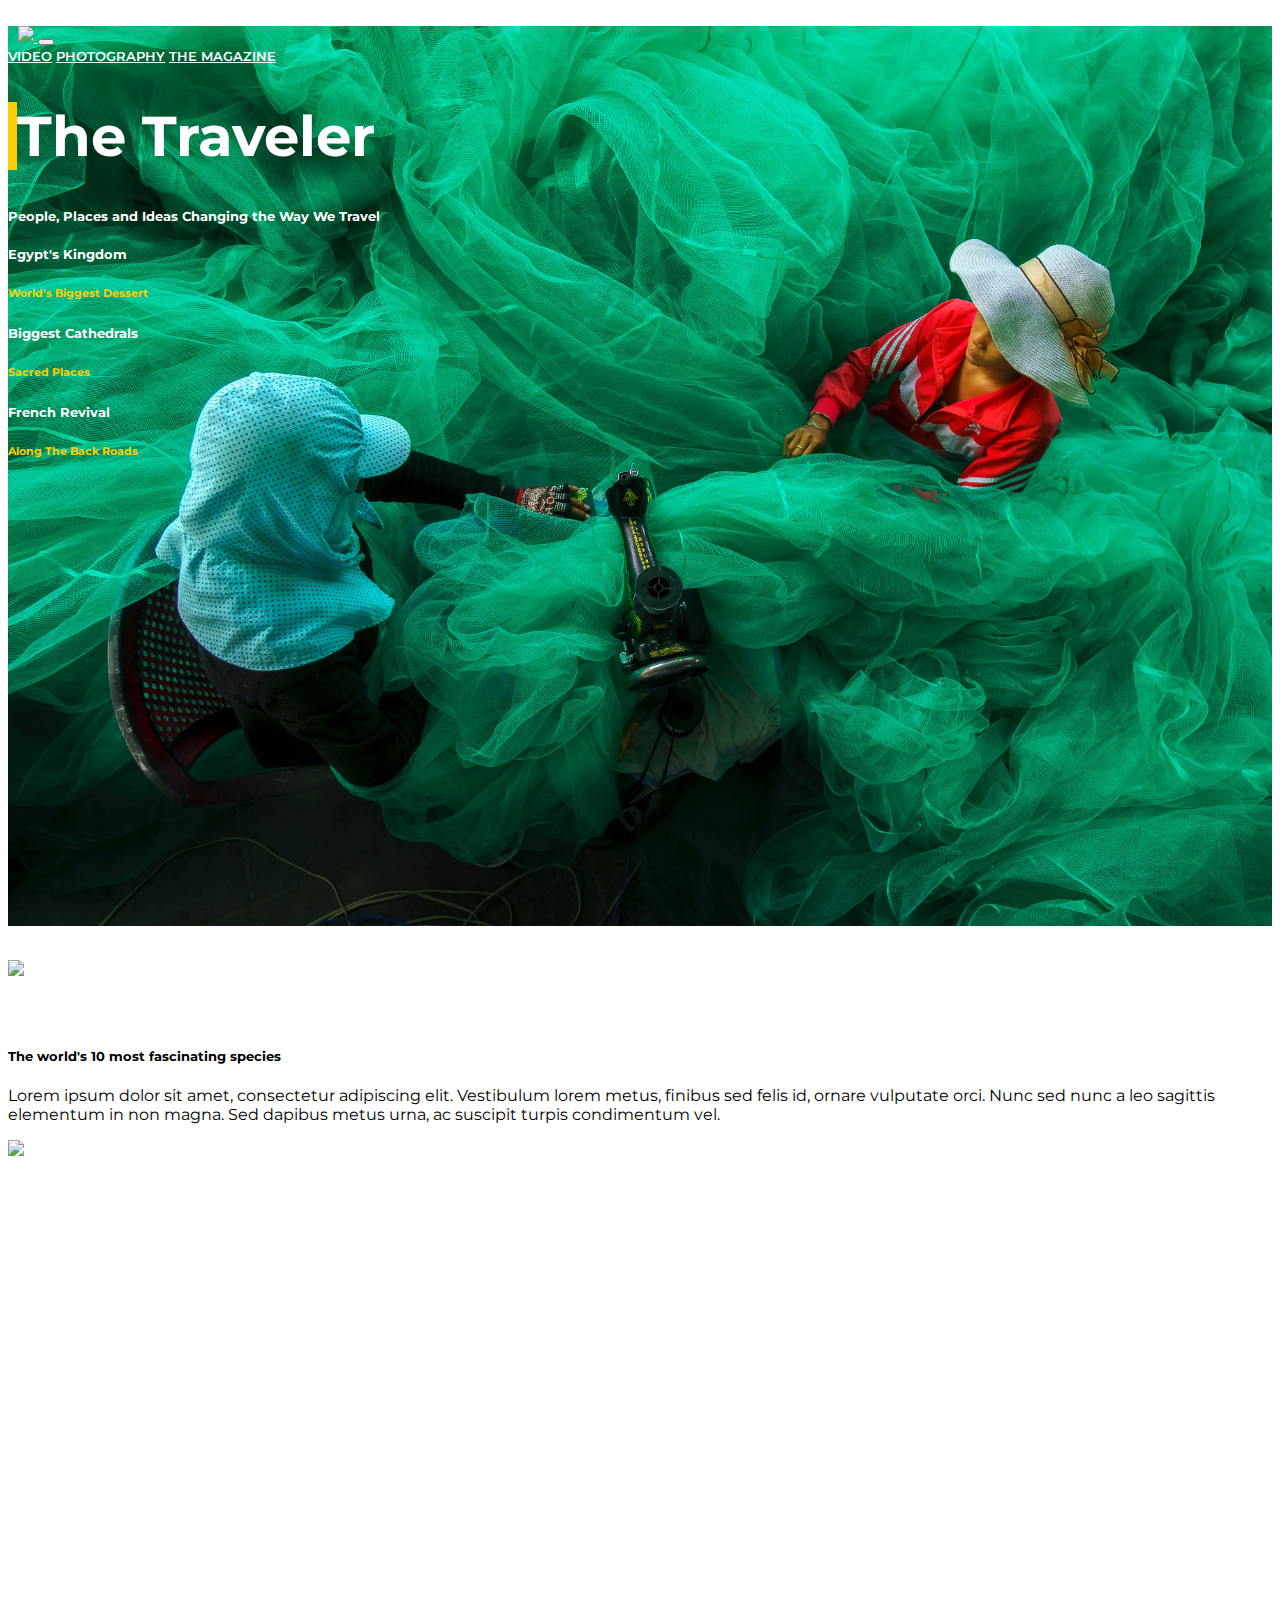
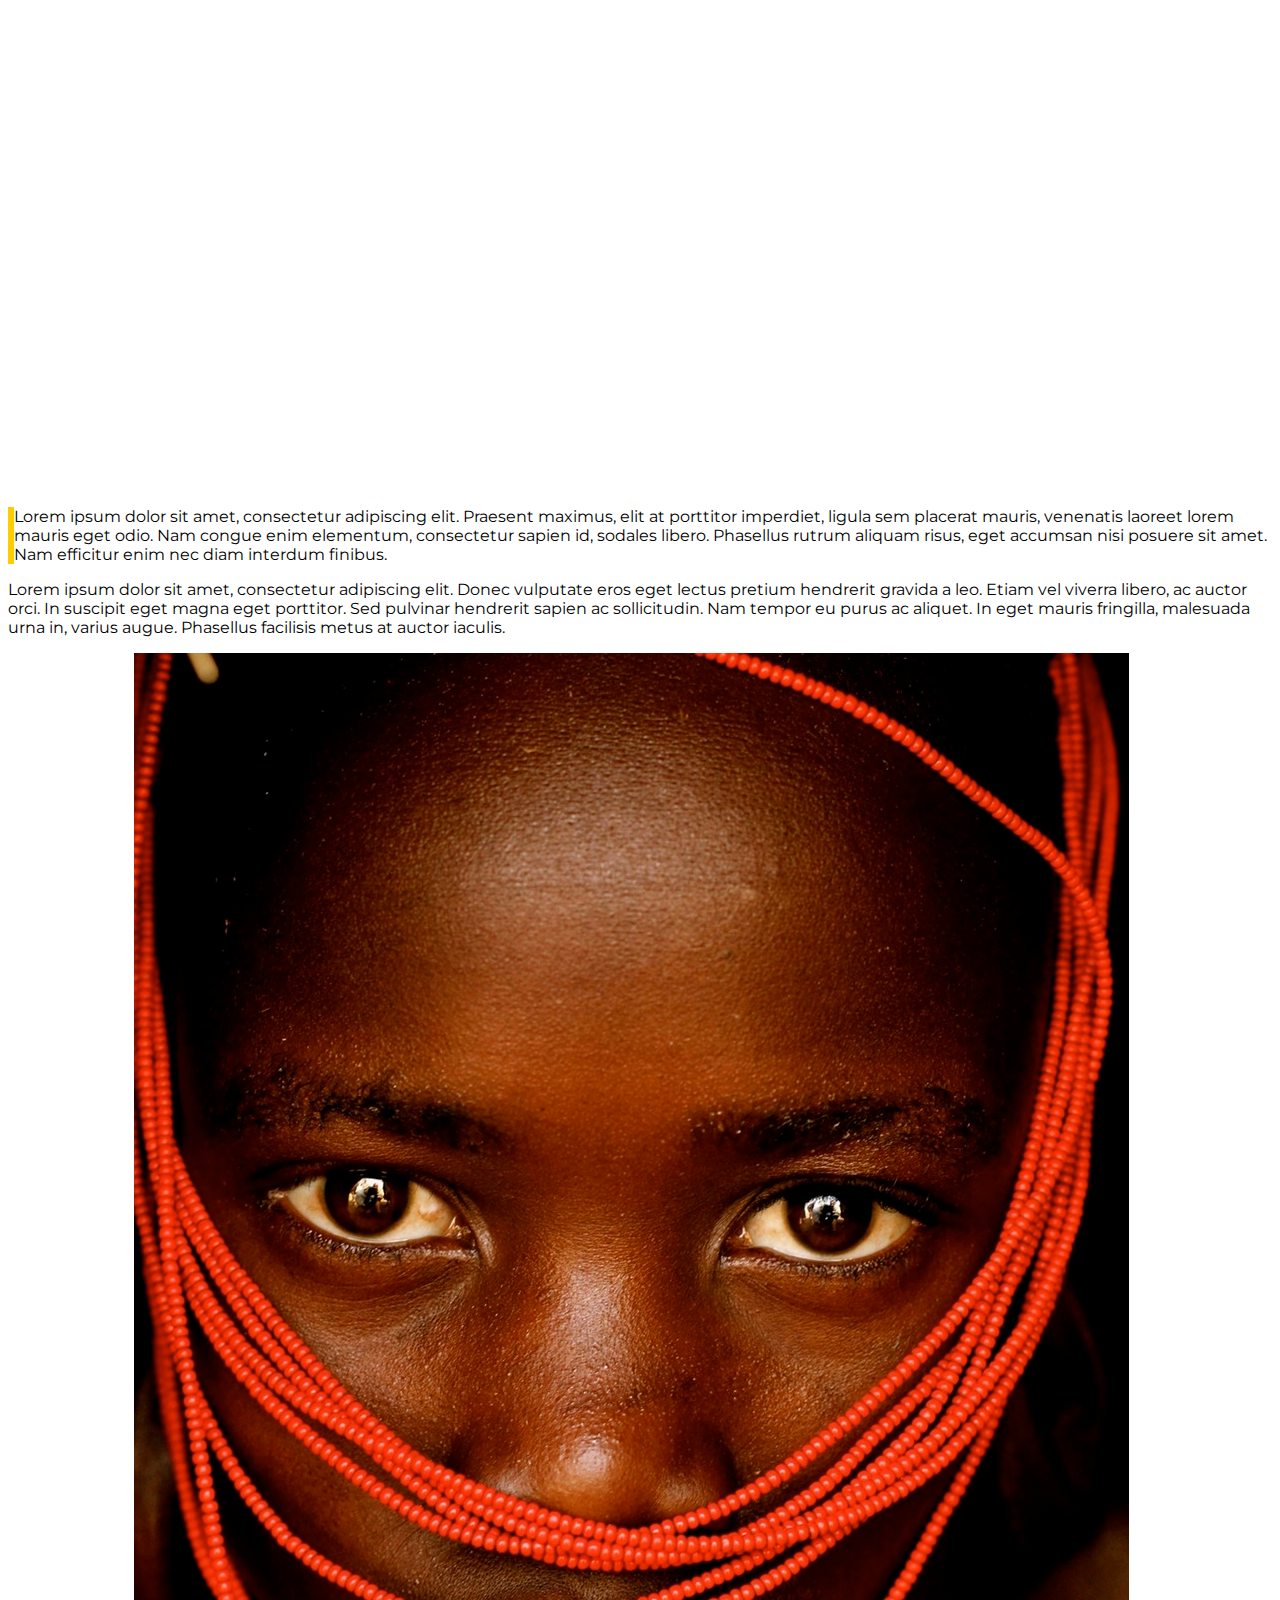
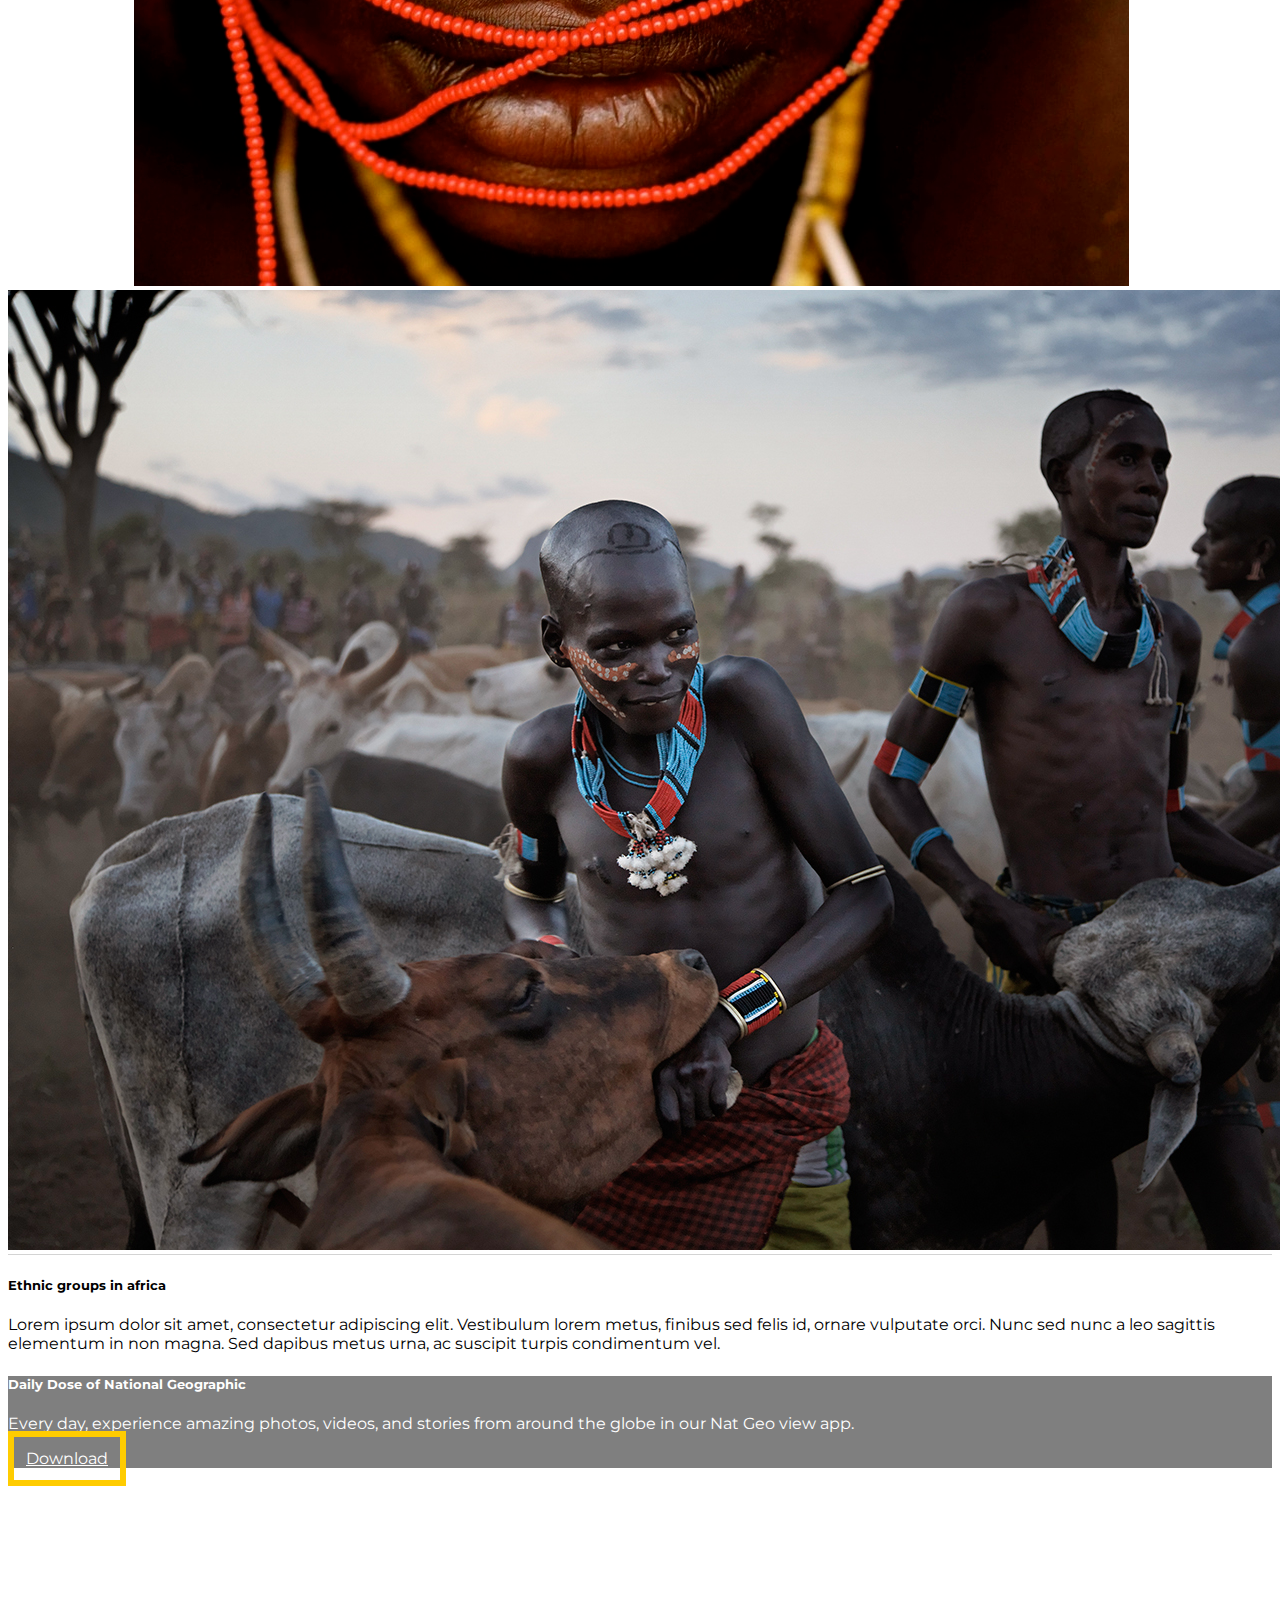
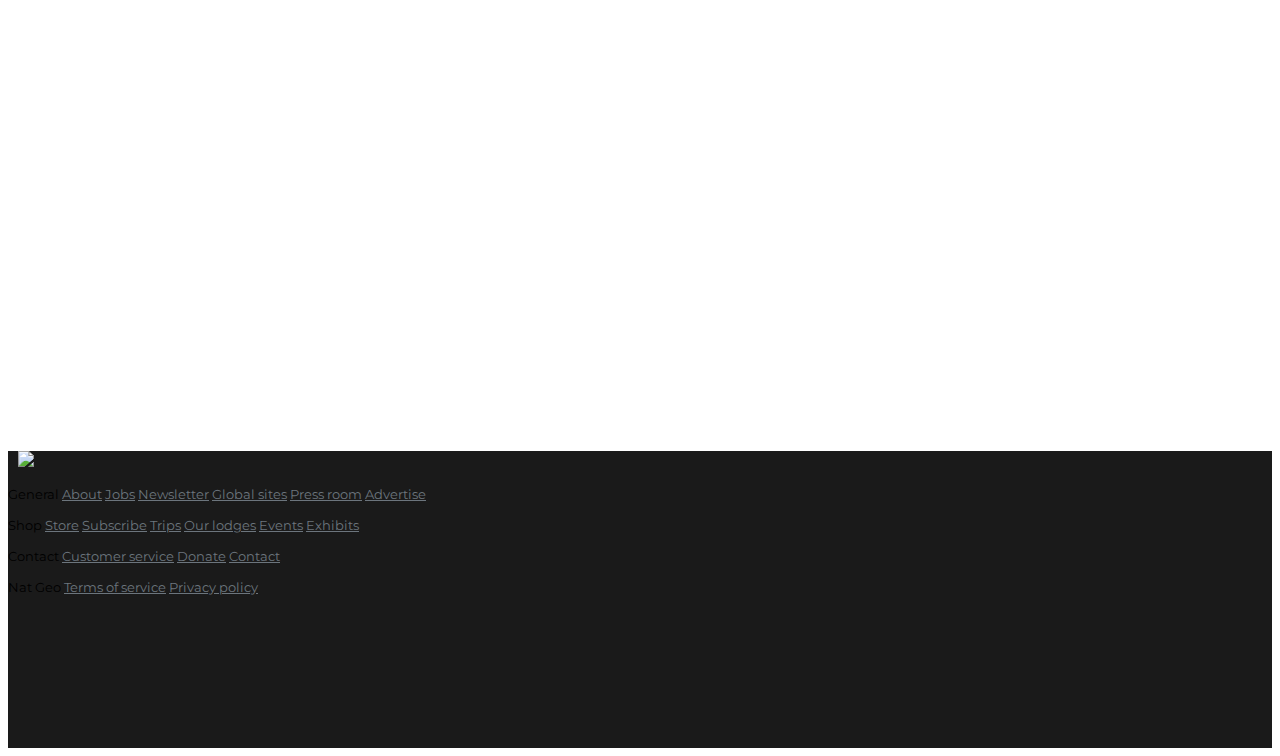
==== commit 19342505: "Improved cover spacing in desktop version to match original design" ====
--- a/index.html
+++ b/index.html
@@ -6,31 +6,33 @@
     <link rel="stylesheet" href="https://stackpath.bootstrapcdn.com/bootstrap/4.1.1/css/bootstrap.min.css" integrity="sha384-WskhaSGFgHYWDcbwN70/dfYBj47jz9qbsMId/iRN3ewGhXQFZCSftd1LZCfmhktB" crossorigin="anonymous">
     <link rel="stylesheet" href="https://use.fontawesome.com/releases/v5.0.13/css/all.css" integrity="sha384-DNOHZ68U8hZfKXOrtjWvjxusGo9WQnrNx2sqG0tfsghAvtVlRW3tvkXWZh58N9jp" crossorigin="anonymous">
     <link href="https://fonts.googleapis.com/css?family=Montserrat:100,200,300,400,500,600,700,800,900" rel="stylesheet">
+    <link href="assets/images/favicon.ico" rel="icon" type="image/x-icon">
     <link rel="stylesheet" href="assets/stylesheets/main.css">
     <title>National Geographic</title>
 </head>
 
 <body>
-<nav class="navbar navbar-expand-lg fixed-top" role="navigation">
-    <a class="navbar-brand mr-auto" href="#">
-        <img src="assets/images/natgeologo.png" class="img-fluid">
-    </a>
-    <button class="navbar-toggler" type="button" data-toggle="collapse" data-target="#navbarNav" aria-controls="navbarNav" aria-expanded="false" aria-label="Toggle navigation">
+<section class="cover">
+    <div class="container-fluid d-flex flex-column justify-content-between h-100">
+        <div class="row">
+            <div class="col-xl">
+                <nav class="navbar navbar-expand-lg" role="navigation">
+                    <a class="navbar-brand mr-auto" href="#">
+                        <img src="assets/images/natgeologo.png" class="img-fluid">
+                    </a>
+                    <button class="navbar-toggler" type="button" data-toggle="collapse" data-target="#navbarNav" aria-controls="navbarNav" aria-expanded="false" aria-label="Toggle navigation">
                         <span class="navbar-toggler-icon">
                             <i class="fas fa-bars align-middle"></i>
                         </span>
-    </button>
-    <div class="collapse navbar-collapse justify-content-end" id="navbarNav">
-        <a class="nav-link" href="#">Video</a>
-        <a class="nav-link" href="#">Photography</a>
-        <a class="nav-link" href="#">The Magazine</a>
-        <a class="nav-link" href="#"><i class="fas fa-search"></i></a>
-    </div>
-</nav>
-
-<section class="cover">
-    <div class="container-fluid d-flex flex-column justify-content-between h-100">
-        <div class="row">
+                    </button>
+                    <div class="collapse navbar-collapse justify-content-end" id="navbarNav">
+                        <a class="nav-link" href="#">Video</a>
+                        <a class="nav-link" href="#">Photography</a>
+                        <a class="nav-link" href="#">The Magazine</a>
+                        <a class="nav-link" href="#"><i class="fas fa-search"></i></a>
+                    </div>
+                </nav>
+            </div>
         </div>
 
         <div class="row justify-content-around">
@@ -48,21 +50,21 @@
 
         <div class="row justify-content-end">
             <div class="col col-lg-3 d-flex flex-column cover-links">
-                <div class="cover-bottom-link mb-3">
+                <div class="cover-bottom-link">
                     <div class="d-flex">
                         <h5 class="text-uppercase font-weight-bold mr-auto">Egypt's Kingdom</h5>
                         <h5 class="text-uppercase font-weight-bold"><i class="fas fa-arrow-right"></i></h5>
                     </div>
                     <h6 class="font-weight-bold">World's Biggest Dessert</h6>
                 </div>
-                <div class="cover-bottom-link mb-3">
+                <div class="cover-bottom-link">
                     <div class="d-flex">
                         <h5 class="text-uppercase font-weight-bold mr-auto">Biggest Cathedrals</h5>
                         <h5 class="text-uppercase font-weight-bold"><i class="fas fa-arrow-right"></i></h5>
                     </div>
                     <h6 class="font-weight-bold">Sacred Places</h6>
                 </div>
-                <div class="cover-bottom-link mb-3">
+                <div class="cover-bottom-link">
                     <div class="d-flex">
                         <h5 class="text-uppercase font-weight-bold mr-auto">French Revival</h5>
                         <h5 class="text-uppercase font-weight-bold"><i class="fas fa-arrow-right"></i></h5>
--- a/assets/stylesheets/main.css
+++ b/assets/stylesheets/main.css
@@ -3,19 +3,9 @@
     font-family: 'Montserrat', sans-serif;
 }
 
-/* Navbar */
-
-nav {
-    background-color: rgba(0,0,0,0.5);
-}
-
-nav * {
-    color: white;
-}
-
-section, footer {
-    padding-top: 0.5rem;
-    padding-bottom: 0.5rem;
+a:hover {
+    color: #ffcc00;
+    text-decoration: none;
 }
 
 .button {
@@ -25,8 +15,18 @@
 }
 
 /* Navbar */
+
+nav {
+    margin-top: 1.6rem;
+}
+
+nav * {
+    color: white;
+}
+
 .navbar-brand {
     width: 125px;
+    margin-left: 0.6rem;
 }
 
 .nav-link {
@@ -35,10 +35,6 @@
     font-size: 0.8rem;
 }
 
-.nav-link:hover {
-    color: #ffcc00;
-}
-
 /* Cover */
 
 .cover {
@@ -64,9 +60,35 @@
         font-size: 3.5rem;
     }
 
+    .cover .container-fluid .row:last-child {
+        margin-bottom: 3rem;
+    }
+
+    .cover-bottom-link {
+        padding-right: 2.4rem;
+        margin-top: 0.5rem;
+        margin-bottom: 0.5rem;
+    }
+
+    .cover-bottom-link:first-child {
+        margin-top: 1rem;
+        margin-bottom: 0.5rem;
+    }
+
+    .cover-bottom-link:last-child {
+        margin-top: 0.5rem;
+        margin-bottom: 1rem;
+    }
+
 }
 
 @media screen and (max-width: 992px){
+
+    /* Globals */
+    section, footer {
+        padding-top: 0.5rem;
+        padding-bottom: 0.5rem;
+    }
 
     /* Navbar */
 
